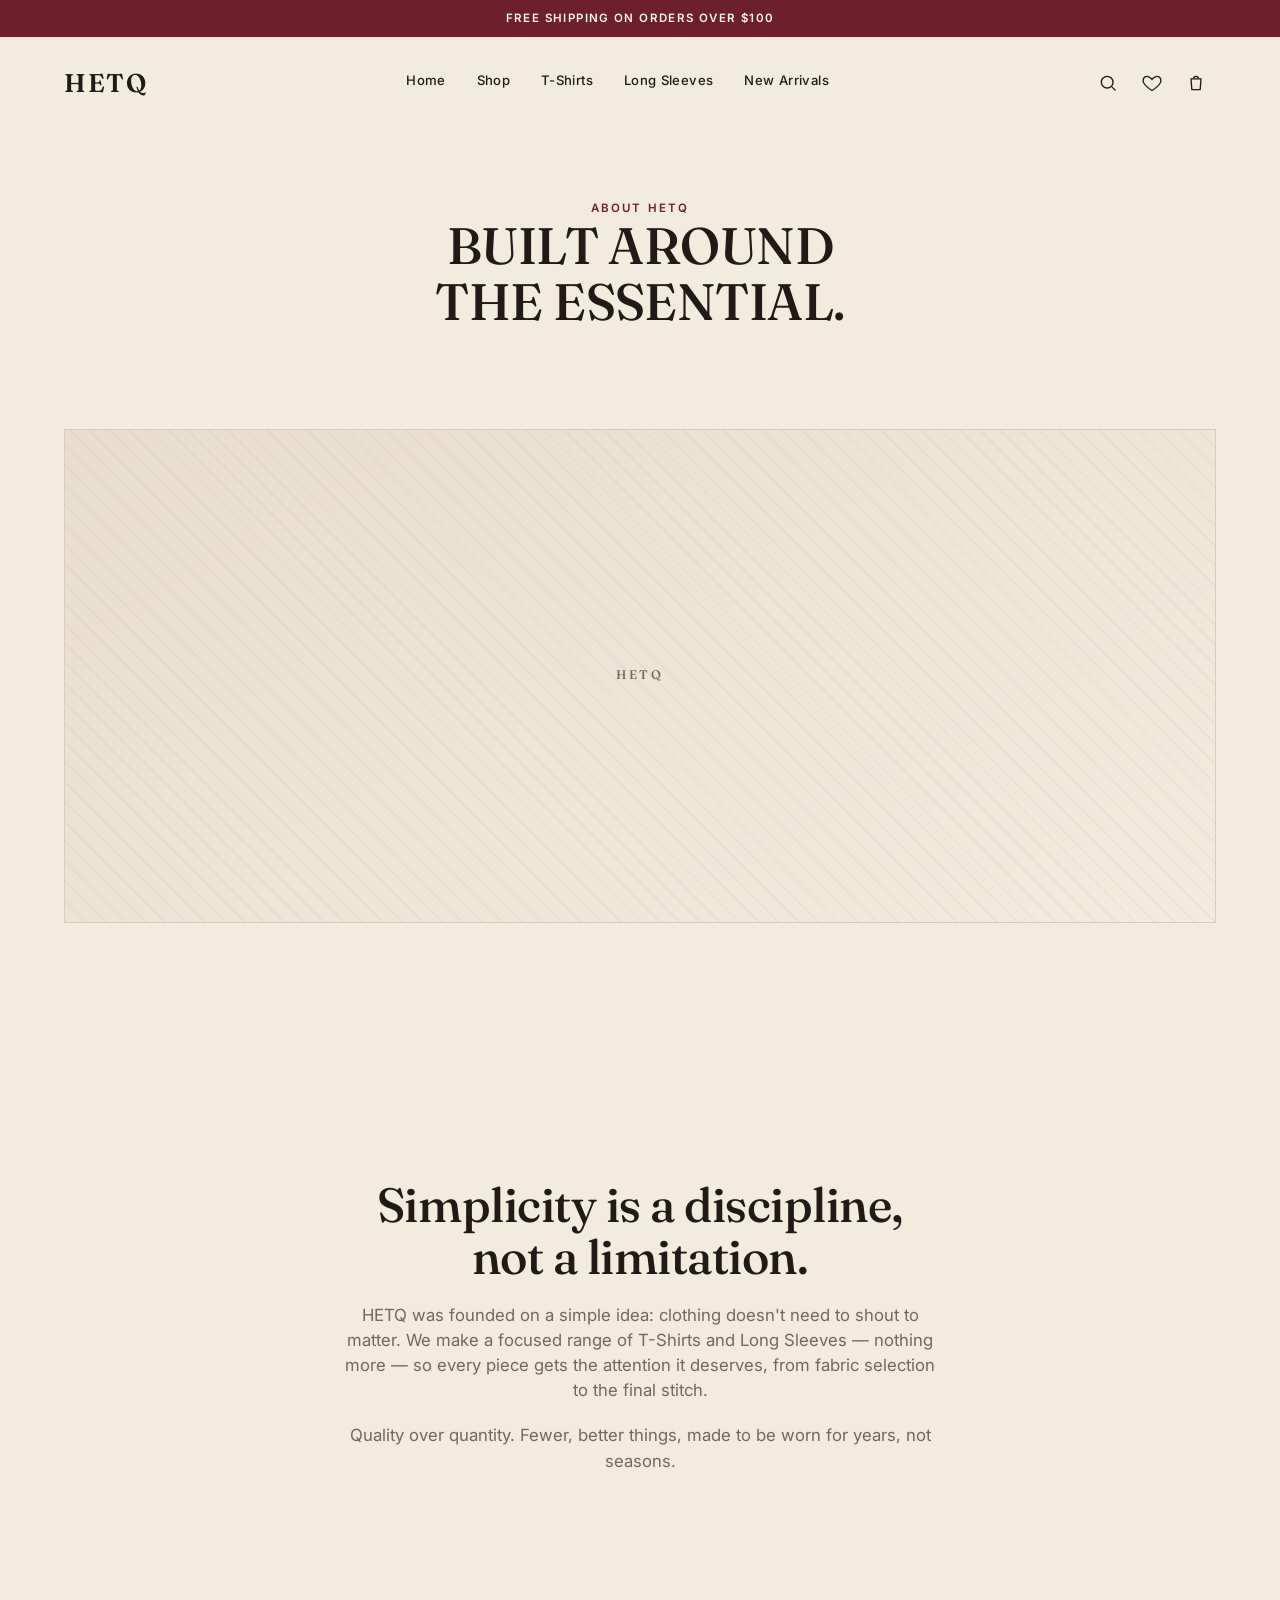
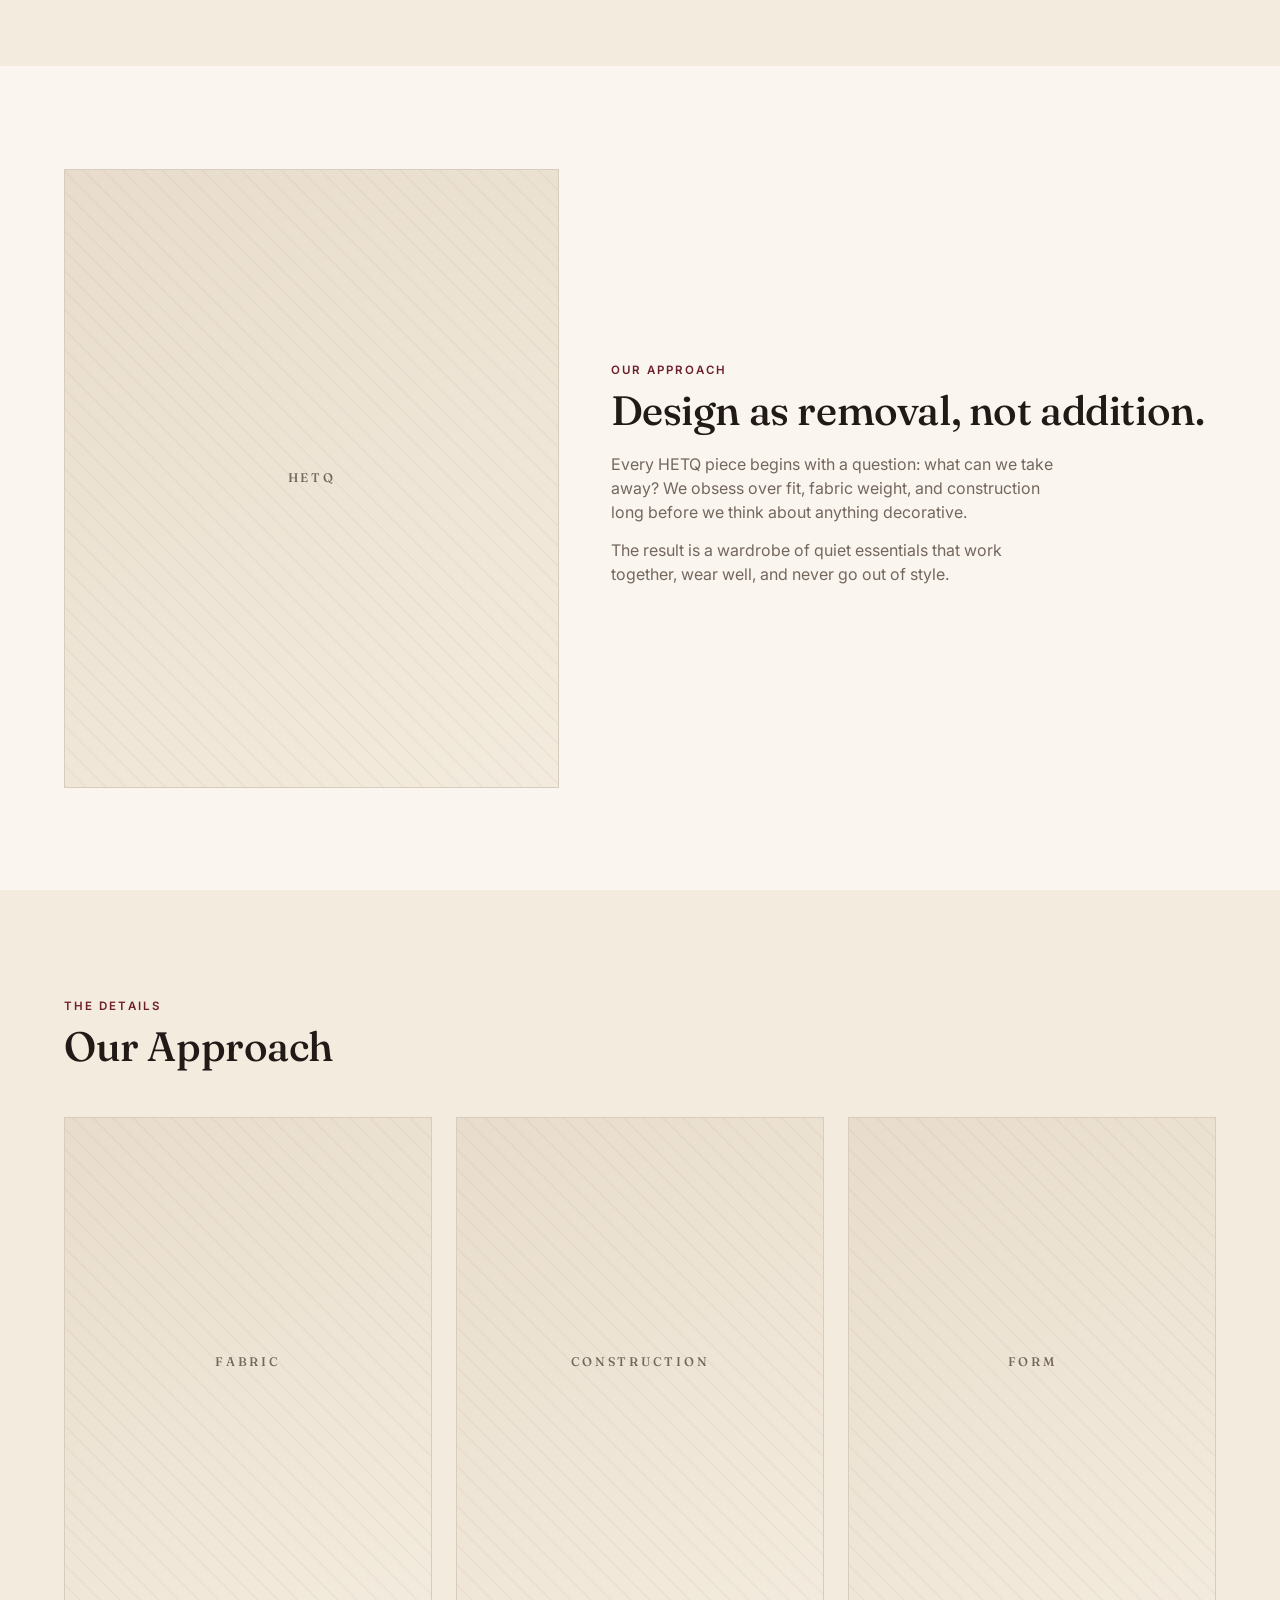
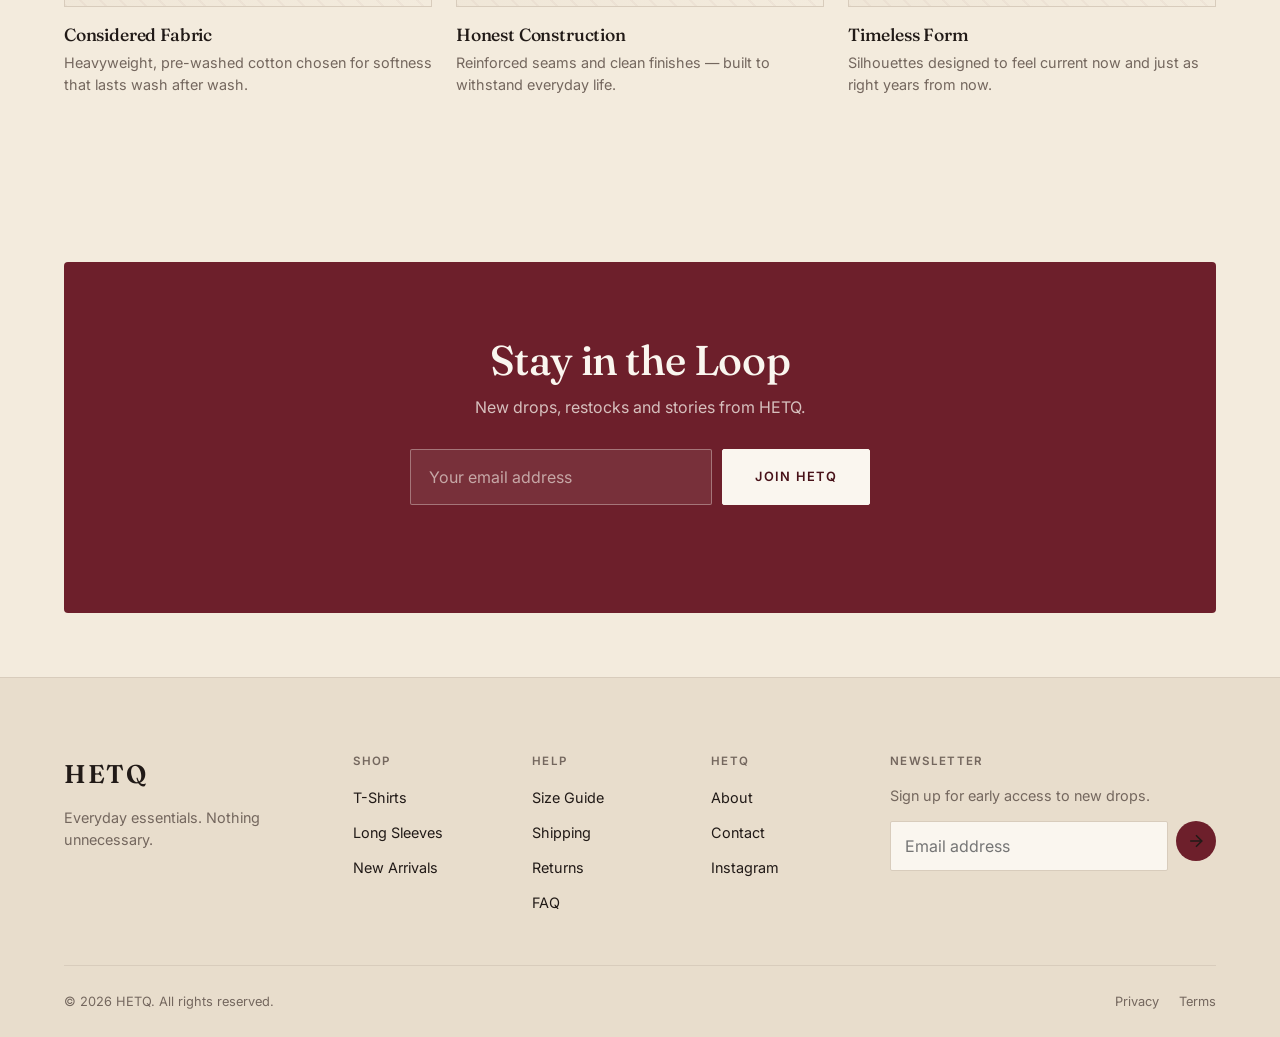
==== about.html @ c026c051 "Initial commit - HETQ website" ====
<!DOCTYPE html>
<html lang="en">
<head>
<meta charset="UTF-8">
<meta name="viewport" content="width=device-width, initial-scale=1.0">
<title>About — HETQ</title>
<meta name="description" content="HETQ is built around the essential. Learn about our approach to everyday clothing.">
<link rel="stylesheet" href="css/style.css">
</head>
<body data-page="about">

<div class="announcement-bar">Free shipping on orders over $100</div>

<header class="site-header">
  <div class="container header-inner">
    <a href="index.html" class="logo">HETQ</a>
    <nav class="main-nav" aria-label="Primary">
      <a href="index.html">Home</a>
      <a href="shop.html">Shop</a>
      <a href="shop.html?category=T-Shirts">T-Shirts</a>
      <a href="shop.html?category=Long%20Sleeves">Long Sleeves</a>
      <a href="shop.html#new">New Arrivals</a>
    </nav>
    <div class="header-actions">
      <button class="icon-btn" data-search-trigger aria-label="Search">
        <svg viewBox="0 0 24 24" fill="none" stroke-width="1.6"><circle cx="11" cy="11" r="7"/><line x1="21" y1="21" x2="16.65" y2="16.65"/></svg>
      </button>
      <a class="icon-btn" href="wishlist.html" aria-label="Wishlist">
        <svg viewBox="0 0 24 24" fill="none" stroke-width="1.6"><path d="M12 21s-7.5-4.6-10-9.3C.5 8 2 4 6 4c2.2 0 3.7 1.2 6 3.6C14.3 5.2 15.8 4 18 4c4 0 5.5 4 4 7.7C19.5 16.4 12 21 12 21z"/></svg>
        <span class="badge-count" data-wishlist-count>0</span>
      </a>
      <a class="icon-btn" href="cart.html" aria-label="Cart">
        <svg viewBox="0 0 24 24" fill="none" stroke-width="1.6"><path d="M6 7h12l-1 13H7L6 7z"/><path d="M9 7a3 3 0 0 1 6 0"/></svg>
        <span class="badge-count" data-cart-count>0</span>
      </a>
      <button class="hamburger" data-hamburger aria-label="Menu"><span></span><span></span><span></span></button>
    </div>
  </div>
</header>

<div class="overlay-backdrop" data-overlay-backdrop></div>
<div class="mobile-nav" data-mobile-nav>
  <div class="mobile-nav-head">
    <span class="logo">HETQ</span>
    <button class="icon-btn" data-mobile-nav-close aria-label="Close menu">
      <svg viewBox="0 0 24 24" fill="none" stroke-width="1.6"><line x1="4" y1="4" x2="20" y2="20"/><line x1="20" y1="4" x2="4" y2="20"/></svg>
    </button>
  </div>
  <nav class="mobile-nav-links" aria-label="Mobile">
    <a href="index.html">Home</a>
    <a href="shop.html">Shop</a>
    <a href="shop.html?category=T-Shirts">T-Shirts</a>
    <a href="shop.html?category=Long%20Sleeves">Long Sleeves</a>
    <a href="shop.html#new">New Arrivals</a>
    <a href="wishlist.html">Wishlist</a>
    <a href="about.html">About</a>
  </nav>
  <div class="mobile-nav-foot">HETQ — Everyday essentials. Nothing unnecessary.</div>
</div>

<div class="search-overlay" data-search-overlay>
  <button class="icon-btn search-close" data-search-close aria-label="Close search">
    <svg viewBox="0 0 24 24" fill="none" stroke-width="1.6"><line x1="4" y1="4" x2="20" y2="20"/><line x1="20" y1="4" x2="4" y2="20"/></svg>
  </button>
  <div class="search-overlay-inner">
    <span class="eyebrow">Search HETQ</span>
    <div class="search-field">
      <svg width="22" height="22" viewBox="0 0 24 24" fill="none" stroke="currentColor" stroke-width="1.6"><circle cx="11" cy="11" r="7"/><line x1="21" y1="21" x2="16.65" y2="16.65"/></svg>
      <input type="text" placeholder="Search products..." data-search-input autocomplete="off">
    </div>
    <div data-search-results><p class="search-hint">Try "tee", "long sleeve", or a color.</p></div>
  </div>
</div>

<main>
  <div class="page-header">
    <span class="eyebrow">About HETQ</span>
    <h1>Built Around<br>the Essential.</h1>
  </div>

  <section class="section section-tight">
    <div class="container about-hero reveal">
      <!-- Replace with your own HETQ about image -->
      <div class="placeholder ratio-wide">
        <img src="images/about/about-hero.jpg" alt="HETQ studio imagery" onerror="this.remove()">
        <span>HETQ</span>
      </div>
    </div>
  </section>

  <section class="section">
    <div class="container about-statement reveal">
      <h2>Simplicity is a discipline, not a limitation.</h2>
      <p>HETQ was founded on a simple idea: clothing doesn't need to shout to matter. We make a focused range of T-Shirts and Long Sleeves — nothing more — so every piece gets the attention it deserves, from fabric selection to the final stitch.</p>
      <p>Quality over quantity. Fewer, better things, made to be worn for years, not seasons.</p>
    </div>
  </section>

  <section class="section section-soft">
    <div class="container editorial reveal">
      <div class="editorial-visual">
        <!-- Replace with your own HETQ editorial image -->
        <div class="placeholder ratio-tall">
          <img src="images/editorial/about-editorial.jpg" alt="HETQ editorial imagery" onerror="this.remove()">
          <span>HETQ</span>
        </div>
      </div>
      <div class="editorial-content">
        <span class="eyebrow">Our Approach</span>
        <h2 class="section-title">Design as removal, not addition.</h2>
        <p>Every HETQ piece begins with a question: what can we take away? We obsess over fit, fabric weight, and construction long before we think about anything decorative.</p>
        <p>The result is a wardrobe of quiet essentials that work together, wear well, and never go out of style.</p>
      </div>
    </div>
  </section>

  <section class="section">
    <div class="container">
      <div class="section-head reveal">
        <div>
          <span class="eyebrow">The Details</span>
          <h2 class="section-title">Our Approach</h2>
        </div>
      </div>
      <div class="approach-grid reveal-stagger">
        <div class="approach-item">
          <!-- Replace with your own HETQ image -->
          <div class="placeholder ratio-portrait"><span>FABRIC</span></div>
          <h3>Considered Fabric</h3>
          <p>Heavyweight, pre-washed cotton chosen for softness that lasts wash after wash.</p>
        </div>
        <div class="approach-item">
          <!-- Replace with your own HETQ image -->
          <div class="placeholder ratio-portrait"><span>CONSTRUCTION</span></div>
          <h3>Honest Construction</h3>
          <p>Reinforced seams and clean finishes — built to withstand everyday life.</p>
        </div>
        <div class="approach-item">
          <!-- Replace with your own HETQ image -->
          <div class="placeholder ratio-portrait"><span>FORM</span></div>
          <h3>Timeless Form</h3>
          <p>Silhouettes designed to feel current now and just as right years from now.</p>
        </div>
      </div>
    </div>
  </section>

  <section class="section section-tight">
    <div class="container">
      <div class="newsletter reveal">
        <h2>Stay in the Loop</h2>
        <p>New drops, restocks and stories from HETQ.</p>
        <form class="newsletter-form" data-newsletter-form novalidate>
          <input type="email" placeholder="Your email address" required aria-label="Email address">
          <button type="submit" class="btn btn-primary">Join HETQ</button>
        </form>
        <p class="form-message" data-form-message></p>
      </div>
    </div>
  </section>
</main>

<footer class="site-footer">
  <div class="container">
    <div class="footer-top">
      <div class="footer-brand">
        <span class="logo">HETQ</span>
        <p>Everyday essentials. Nothing unnecessary.</p>
      </div>
      <div class="footer-col">
        <h4>Shop</h4>
        <ul>
          <li><a href="shop.html?category=T-Shirts">T-Shirts</a></li>
          <li><a href="shop.html?category=Long%20Sleeves">Long Sleeves</a></li>
          <li><a href="shop.html#new">New Arrivals</a></li>
        </ul>
      </div>
      <div class="footer-col">
        <h4>Help</h4>
        <ul>
          <li><a href="product.html">Size Guide</a></li>
          <li><a href="#">Shipping</a></li>
          <li><a href="#">Returns</a></li>
          <li><a href="#">FAQ</a></li>
        </ul>
      </div>
      <div class="footer-col">
        <h4>HETQ</h4>
        <ul>
          <li><a href="about.html">About</a></li>
          <li><a href="#">Contact</a></li>
          <li><a href="#">Instagram</a></li>
        </ul>
      </div>
      <div class="footer-col footer-newsletter">
        <h4>Newsletter</h4>
        <p>Sign up for early access to new drops.</p>
        <form class="footer-newsletter-form" data-newsletter-form novalidate>
          <input type="email" placeholder="Email address" required aria-label="Email address">
          <button type="submit" class="icon-btn" aria-label="Subscribe" style="background:var(--burgundy)">
            <svg viewBox="0 0 24 24" fill="none" stroke="white" stroke-width="1.8"><line x1="5" y1="12" x2="19" y2="12"/><polyline points="12 5 19 12 12 19"/></svg>
          </button>
        </form>
        <p class="form-message" data-form-message></p>
      </div>
    </div>
    <div class="footer-bottom">
      <span>&copy; 2026 HETQ. All rights reserved.</span>
      <div class="footer-bottom-links"><a href="#">Privacy</a><a href="#">Terms</a></div>
    </div>
  </div>
</footer>

<script src="js/main.js"></script>
</body>
</html>
---- css/style.css ----
/* =========================================================
   HETQ — Fashion E-commerce
   Stylesheet: css/style.css
   ========================================================= */

/* ---------- Fonts ---------- */
@import url('https://fonts.googleapis.com/css2?family=Fraunces:ital,opsz,wght@0,9..144,300;0,9..144,400;0,9..144,500;0,9..144,600;1,9..144,400&family=Inter:wght@300;400;500;600;700&display=swap');

/* ---------- Design Tokens ---------- */
:root {
  --bg-primary: #F3EBDD;
  --bg-secondary: #E8DDCC;
  --bg-soft: #FAF6EF;

  --burgundy: #6D1F2B;
  --burgundy-dark: #481219;
  --burgundy-hover: #812936;

  --text-primary: #211A17;
  --text-secondary: #74675E;
  --border: #D8CCBC;
  --white: #FFFFFF;

  --font-display: 'Fraunces', serif;
  --font-body: 'Inter', sans-serif;

  --container: 1360px;
  --gutter: clamp(20px, 5vw, 64px);

  --radius-sm: 2px;
  --radius-md: 4px;

  --ease: cubic-bezier(0.65, 0, 0.35, 1);
  --dur-fast: 0.2s;
  --dur-med: 0.4s;
  --dur-slow: 0.7s;

  --shadow-soft: 0 8px 30px rgba(33, 26, 23, 0.08);
  --shadow-card: 0 4px 18px rgba(33, 26, 23, 0.06);
}

/* ---------- Reset ---------- */
*, *::before, *::after { box-sizing: border-box; }

html { scroll-behavior: smooth; overflow-x: hidden; width: 100%; }

body, h1, h2, h3, h4, p, figure, blockquote, dl, dd, ul, ol {
  margin: 0;
}

ul, ol { list-style: none; padding: 0; }

img, picture, video, canvas, svg { display: block; max-width: 100%; }

input, button, textarea, select { font: inherit; color: inherit; }

button { cursor: pointer; background: none; border: none; }

a { color: inherit; text-decoration: none; }

body {
  font-family: var(--font-body);
  background: var(--bg-primary);
  color: var(--text-primary);
  line-height: 1.5;
  -webkit-font-smoothing: antialiased;
  overflow-x: hidden;
}

body.no-scroll { overflow: hidden; }

:focus-visible {
  outline: 2px solid var(--burgundy);
  outline-offset: 3px;
}

.container {
  width: 100%;
  max-width: var(--container);
  margin-inline: auto;
  padding-inline: var(--gutter);
}

/* ---------- Typography ---------- */
h1, h2, h3, h4 {
  font-family: var(--font-display);
  font-weight: 500;
  letter-spacing: -0.01em;
  line-height: 1.08;
}

.eyebrow {
  display: inline-block;
  font-family: var(--font-body);
  font-size: 0.72rem;
  font-weight: 600;
  letter-spacing: 0.18em;
  text-transform: uppercase;
  color: var(--burgundy);
}

.eyebrow--muted { color: var(--text-secondary); }

.section-title {
  font-size: clamp(1.8rem, 3.2vw, 2.8rem);
  margin-top: 0.5rem;
}

.section-head {
  display: flex;
  align-items: flex-end;
  justify-content: space-between;
  gap: 24px;
  margin-bottom: clamp(28px, 4vw, 48px);
  flex-wrap: wrap;
}

.section-head p {
  color: var(--text-secondary);
  max-width: 42ch;
  margin-top: 10px;
}

.text-link {
  display: inline-flex;
  align-items: center;
  gap: 8px;
  font-size: 0.85rem;
  font-weight: 600;
  letter-spacing: 0.06em;
  text-transform: uppercase;
  color: var(--text-primary);
  border-bottom: 1px solid currentColor;
  padding-bottom: 3px;
  transition: color var(--dur-fast) var(--ease), gap var(--dur-fast) var(--ease);
}

.text-link:hover { color: var(--burgundy); gap: 12px; }

/* ---------- Buttons ---------- */
.btn {
  display: inline-flex;
  align-items: center;
  justify-content: center;
  gap: 10px;
  font-family: var(--font-body);
  font-size: 0.8rem;
  font-weight: 600;
  letter-spacing: 0.1em;
  text-transform: uppercase;
  padding: 16px 32px;
  border-radius: var(--radius-sm);
  border: 1px solid transparent;
  transition: background var(--dur-fast) var(--ease), color var(--dur-fast) var(--ease),
    border-color var(--dur-fast) var(--ease), transform var(--dur-fast) var(--ease);
  white-space: nowrap;
}

.btn:active { transform: translateY(1px); }

.btn-primary {
  background: var(--burgundy);
  color: var(--bg-soft);
  border-color: var(--burgundy);
}

.btn-primary:hover { background: var(--burgundy-hover); border-color: var(--burgundy-hover); }

.btn-primary:disabled {
  background: var(--border);
  border-color: var(--border);
  color: var(--text-secondary);
  cursor: not-allowed;
}

.btn-secondary {
  background: transparent;
  color: var(--text-primary);
  border-color: var(--text-primary);
}

.btn-secondary:hover { background: var(--text-primary); color: var(--bg-soft); }

.btn-outline {
  background: transparent;
  color: var(--burgundy);
  border-color: var(--burgundy);
}

.btn-outline:hover { background: var(--burgundy); color: var(--bg-soft); }

.btn-block { width: 100%; }

.btn-sm { padding: 11px 20px; font-size: 0.72rem; }

.icon-btn {
  display: inline-flex;
  align-items: center;
  justify-content: center;
  width: 40px;
  height: 40px;
  border-radius: 50%;
  position: relative;
  transition: background var(--dur-fast) var(--ease);
}

.icon-btn:hover { background: var(--bg-secondary); }

.icon-btn svg { width: 20px; height: 20px; stroke: var(--text-primary); }

.badge-count {
  position: absolute;
  top: 2px;
  right: 2px;
  min-width: 16px;
  height: 16px;
  padding: 0 3px;
  border-radius: 50%;
  background: var(--burgundy);
  color: var(--bg-soft);
  font-size: 0.62rem;
  font-weight: 700;
  display: flex;
  align-items: center;
  justify-content: center;
  line-height: 1;
  transform: scale(0);
  transition: transform var(--dur-fast) var(--ease);
}

.badge-count.show { transform: scale(1); }

/* ---------- Image Placeholders ---------- */
.placeholder {
  position: relative;
  width: 100%;
  background: linear-gradient(150deg, var(--bg-secondary), var(--bg-primary));
  display: flex;
  align-items: center;
  justify-content: center;
  overflow: hidden;
  border: 1px solid var(--border);
}

.placeholder::before {
  content: '';
  position: absolute;
  inset: 0;
  background:
    repeating-linear-gradient(45deg, rgba(109, 31, 43, 0.035) 0 2px, transparent 2px 14px);
}

.placeholder span {
  position: relative;
  z-index: 1;
  font-family: var(--font-display);
  font-size: 0.78rem;
  font-weight: 500;
  letter-spacing: 0.22em;
  text-transform: uppercase;
  color: var(--text-secondary);
  text-align: center;
  padding: 12px;
}

.placeholder img { position: relative; z-index: 1; width: 100%; height: 100%; object-fit: cover; }

.ratio-portrait { aspect-ratio: 3 / 4; }
.ratio-square { aspect-ratio: 1 / 1; }
.ratio-wide { aspect-ratio: 16 / 9; }
.ratio-tall { aspect-ratio: 4 / 5; }
.ratio-hero { aspect-ratio: 4 / 5; }

/* ---------- Announcement Bar ---------- */
.announcement-bar {
  background: var(--burgundy);
  color: var(--bg-soft);
  text-align: center;
  font-size: 0.72rem;
  font-weight: 600;
  letter-spacing: 0.12em;
  text-transform: uppercase;
  padding: 10px var(--gutter);
}

/* ---------- Header ---------- */
.site-header {
  position: sticky;
  top: 0;
  z-index: 200;
  background: var(--bg-primary);
  border-bottom: 1px solid transparent;
  transition: padding var(--dur-med) var(--ease), box-shadow var(--dur-med) var(--ease),
    border-color var(--dur-med) var(--ease), background var(--dur-med) var(--ease);
}

.site-header.scrolled {
  border-color: var(--border);
  box-shadow: var(--shadow-soft);
}

.header-inner {
  display: flex;
  align-items: center;
  justify-content: space-between;
  gap: 24px;
  padding-block: 26px;
  transition: padding var(--dur-med) var(--ease);
}

.site-header.scrolled .header-inner { padding-block: 14px; }

.logo {
  font-family: var(--font-display);
  font-size: 1.6rem;
  font-weight: 600;
  letter-spacing: 0.06em;
}

.main-nav {
  display: flex;
  align-items: center;
  gap: clamp(18px, 2.4vw, 34px);
}

.main-nav a {
  position: relative;
  font-size: 0.82rem;
  font-weight: 500;
  letter-spacing: 0.03em;
  padding-bottom: 4px;
}

.main-nav a::after {
  content: '';
  position: absolute;
  left: 0;
  bottom: 0;
  width: 0;
  height: 1px;
  background: var(--burgundy);
  transition: width var(--dur-fast) var(--ease);
}

.main-nav a:hover::after,
.main-nav a.active::after { width: 100%; }

.main-nav a.active { color: var(--burgundy); }

.header-actions {
  display: flex;
  align-items: center;
  gap: 4px;
}

.hamburger {
  display: none;
  flex-direction: column;
  justify-content: center;
  gap: 5px;
  width: 40px;
  height: 40px;
  align-items: center;
}

.hamburger span {
  display: block;
  width: 22px;
  height: 1.5px;
  background: var(--text-primary);
  transition: transform var(--dur-fast) var(--ease), opacity var(--dur-fast) var(--ease);
}

.hamburger.active span:nth-child(1) { transform: translateY(6.5px) rotate(45deg); }
.hamburger.active span:nth-child(2) { opacity: 0; }
.hamburger.active span:nth-child(3) { transform: translateY(-6.5px) rotate(-45deg); }

/* ---------- Mobile Nav ---------- */
.mobile-nav {
  position: fixed;
  inset: 0;
  z-index: 300;
  background: var(--bg-soft);
  transform: translateX(100%);
  transition: transform var(--dur-slow) var(--ease);
  display: flex;
  flex-direction: column;
  visibility: hidden;
}

.mobile-nav.open { transform: translateX(0); visibility: visible; }

.mobile-nav-head {
  display: flex;
  align-items: center;
  justify-content: space-between;
  padding: 22px var(--gutter);
  border-bottom: 1px solid var(--border);
}

.mobile-nav-links {
  display: flex;
  flex-direction: column;
  padding: 28px var(--gutter);
  gap: 4px;
  overflow-y: auto;
}

.mobile-nav-links a {
  display: block;
  font-family: var(--font-display);
  font-size: 1.5rem;
  padding: 12px 0;
  border-bottom: 1px solid var(--border);
  opacity: 0;
  transform: translateY(10px);
  transition: opacity var(--dur-med) var(--ease), transform var(--dur-med) var(--ease);
}

.mobile-nav.open .mobile-nav-links a { opacity: 1; transform: translateY(0); }

.mobile-nav.open .mobile-nav-links a:nth-child(1) { transition-delay: 0.08s; }
.mobile-nav.open .mobile-nav-links a:nth-child(2) { transition-delay: 0.12s; }
.mobile-nav.open .mobile-nav-links a:nth-child(3) { transition-delay: 0.16s; }
.mobile-nav.open .mobile-nav-links a:nth-child(4) { transition-delay: 0.2s; }
.mobile-nav.open .mobile-nav-links a:nth-child(5) { transition-delay: 0.24s; }
.mobile-nav.open .mobile-nav-links a:nth-child(6) { transition-delay: 0.28s; }
.mobile-nav.open .mobile-nav-links a:nth-child(7) { transition-delay: 0.32s; }

.mobile-nav-foot {
  margin-top: auto;
  padding: 22px var(--gutter) 32px;
  border-top: 1px solid var(--border);
  color: var(--text-secondary);
  font-size: 0.8rem;
}

.overlay-backdrop {
  position: fixed;
  inset: 0;
  background: rgba(33, 26, 23, 0.4);
  z-index: 250;
  opacity: 0;
  visibility: hidden;
  transition: opacity var(--dur-med) var(--ease), visibility var(--dur-med) var(--ease);
}

.overlay-backdrop.show { opacity: 1; visibility: visible; }

@media (max-width: 900px) {
  .main-nav { display: none; }
  .hamburger { display: flex; }
}

/* ---------- Search Overlay ---------- */
.search-overlay {
  position: fixed;
  inset: 0;
  z-index: 400;
  background: var(--bg-soft);
  transform: translateY(-100%);
  transition: transform var(--dur-slow) var(--ease);
  overflow-y: auto;
}

.search-overlay.open { transform: translateY(0); }

.search-overlay-inner {
  max-width: 760px;
  margin: 0 auto;
  padding: clamp(60px, 10vw, 120px) var(--gutter) 60px;
}

.search-close {
  position: absolute;
  top: 24px;
  right: var(--gutter);
}

.search-field {
  display: flex;
  align-items: center;
  gap: 16px;
  border-bottom: 2px solid var(--text-primary);
  padding-bottom: 16px;
}

.search-field input {
  flex: 1;
  border: none;
  background: none;
  font-family: var(--font-display);
  font-size: clamp(1.4rem, 3vw, 2.2rem);
  color: var(--text-primary);
}

.search-field input::placeholder { color: var(--text-secondary); }

.search-results {
  margin-top: 32px;
  display: grid;
  gap: 4px;
}

.search-result-item {
  display: flex;
  align-items: center;
  gap: 16px;
  padding: 12px 0;
  border-bottom: 1px solid var(--border);
}

.search-result-item .placeholder { width: 60px; height: 76px; flex-shrink: 0; }
.search-result-item .placeholder span { font-size: 0.5rem; }

.search-result-info { flex: 1; }
.search-result-info .name { font-weight: 500; }
.search-result-info .cat { font-size: 0.78rem; color: var(--text-secondary); }
.search-result-price { font-weight: 600; color: var(--burgundy); }

.search-empty { color: var(--text-secondary); margin-top: 32px; text-align: center; }
.search-hint { color: var(--text-secondary); font-size: 0.85rem; margin-top: 20px; }

/* ---------- Hero ---------- */
.hero {
  padding-top: clamp(30px, 6vw, 60px);
  padding-bottom: clamp(40px, 6vw, 80px);
}

.hero-grid {
  display: grid;
  grid-template-columns: 1.1fr 0.9fr;
  gap: clamp(24px, 4vw, 60px);
  align-items: center;
}

.hero-content { max-width: 560px; }

.hero-content .eyebrow { margin-bottom: 18px; }

.hero-title {
  font-size: clamp(2.6rem, 6.4vw, 5rem);
  text-transform: uppercase;
}

.hero-text {
  margin-top: 22px;
  color: var(--text-secondary);
  font-size: clamp(1rem, 1.1vw, 1.1rem);
  max-width: 40ch;
}

.hero-actions {
  display: flex;
  gap: 16px;
  margin-top: 36px;
  flex-wrap: wrap;
}

.hero-visual .placeholder { aspect-ratio: 3/4; }

.reveal {
  opacity: 0;
  transform: translateY(28px);
  transition: opacity 0.8s var(--ease), transform 0.8s var(--ease);
}

.reveal.in-view { opacity: 1; transform: translateY(0); }

.reveal-stagger.in-view > * { opacity: 1; transform: translateY(0); }
.reveal-stagger > * {
  opacity: 0;
  transform: translateY(24px);
  transition: opacity 0.7s var(--ease), transform 0.7s var(--ease);
}
.reveal-stagger > *:nth-child(1) { transition-delay: 0.05s; }
.reveal-stagger > *:nth-child(2) { transition-delay: 0.15s; }
.reveal-stagger > *:nth-child(3) { transition-delay: 0.25s; }
.reveal-stagger > *:nth-child(4) { transition-delay: 0.35s; }

/* ---------- Section spacing ---------- */
.section { padding-block: clamp(56px, 8vw, 110px); }
.section-soft { background: var(--bg-soft); }
.section-tight { padding-block: clamp(40px, 5vw, 70px); }

/* ---------- Category Cards ---------- */
.category-grid {
  display: grid;
  grid-template-columns: 1fr 1fr;
  gap: clamp(16px, 2vw, 28px);
}

.category-card {
  position: relative;
  display: block;
  overflow: hidden;
  border-radius: var(--radius-md);
}

.category-card .placeholder {
  aspect-ratio: 3/4;
  transition: transform 0.9s var(--ease);
  border-radius: var(--radius-md);
}

.category-card:hover .placeholder { transform: scale(1.05); }

.category-card::after {
  content: '';
  position: absolute;
  inset: 0;
  background: linear-gradient(to top, rgba(33,26,23,0.55), rgba(33,26,23,0) 55%);
  opacity: 0;
  transition: opacity var(--dur-med) var(--ease);
}

.category-card:hover::after { opacity: 1; }

.category-card-content {
  position: absolute;
  left: 0;
  right: 0;
  bottom: 0;
  padding: clamp(20px, 3vw, 36px);
  color: var(--white);
  transform: translateY(6px);
  transition: transform var(--dur-med) var(--ease);
}

.category-card:hover .category-card-content { transform: translateY(0); }

.category-card-content h3 {
  font-size: clamp(1.4rem, 2.4vw, 2rem);
  color: var(--white);
}

.category-card-link {
  display: inline-flex;
  align-items: center;
  gap: 8px;
  margin-top: 14px;
  font-size: 0.78rem;
  font-weight: 600;
  letter-spacing: 0.08em;
  text-transform: uppercase;
}

.category-card-link .arrow { transition: transform var(--dur-fast) var(--ease); }
.category-card:hover .category-card-link .arrow { transform: translateX(6px); }

/* ---------- Product Grid & Cards ---------- */
.product-grid {
  display: grid;
  grid-template-columns: repeat(4, 1fr);
  gap: clamp(20px, 2.4vw, 36px) clamp(16px, 2vw, 28px);
}

.product-card {
  position: relative;
}

.product-media {
  position: relative;
  overflow: hidden;
  border-radius: var(--radius-md);
  margin-bottom: 14px;
}

.product-media .placeholder {
  aspect-ratio: 3/4;
  transition: transform 0.7s var(--ease);
}

.product-card:hover .product-media .placeholder { transform: scale(1.045); }

.product-badge {
  position: absolute;
  top: 12px;
  left: 12px;
  background: var(--burgundy);
  color: var(--bg-soft);
  font-size: 0.62rem;
  font-weight: 700;
  letter-spacing: 0.1em;
  text-transform: uppercase;
  padding: 5px 10px;
  border-radius: var(--radius-sm);
  z-index: 2;
}

.product-wishlist-btn {
  position: absolute;
  top: 8px;
  right: 8px;
  z-index: 2;
  width: 36px;
  height: 36px;
  border-radius: 50%;
  background: rgba(250, 246, 239, 0.9);
  display: flex;
  align-items: center;
  justify-content: center;
  transition: transform var(--dur-fast) var(--ease), background var(--dur-fast) var(--ease);
}

.product-wishlist-btn:hover { transform: scale(1.1); }

.product-wishlist-btn svg {
  width: 17px;
  height: 17px;
  stroke: var(--text-primary);
  fill: none;
  transition: fill var(--dur-fast) var(--ease), stroke var(--dur-fast) var(--ease);
}

.product-wishlist-btn.active svg { fill: var(--burgundy); stroke: var(--burgundy); }

.quick-add {
  position: absolute;
  left: 10px;
  right: 10px;
  bottom: 10px;
  z-index: 2;
  opacity: 0;
  transform: translateY(8px);
  transition: opacity var(--dur-fast) var(--ease), transform var(--dur-fast) var(--ease);
}

.product-card:hover .quick-add { opacity: 1; transform: translateY(0); }

.product-info .cat {
  font-size: 0.7rem;
  letter-spacing: 0.08em;
  text-transform: uppercase;
  color: var(--text-secondary);
}

.product-info .name {
  font-weight: 500;
  margin-top: 4px;
  font-size: 0.98rem;
}

.product-info .price {
  margin-top: 4px;
  font-weight: 600;
  color: var(--burgundy);
  font-size: 0.95rem;
}

.color-dots {
  display: flex;
  gap: 6px;
  margin-top: 10px;
}

.color-dot {
  width: 13px;
  height: 13px;
  border-radius: 50%;
  border: 1px solid var(--border);
}

@media (hover: none) {
  .quick-add { opacity: 1; transform: translateY(0); position: static; margin-top: 10px; }
}

/* ---------- Editorial Section ---------- */
.editorial {
  display: grid;
  grid-template-columns: 0.9fr 1.1fr;
  gap: clamp(24px, 4vw, 70px);
  align-items: center;
}

.editorial-visual .placeholder { aspect-ratio: 4/5; }

.editorial-content .section-title { margin-bottom: 20px; }

.editorial-content p {
  color: var(--text-secondary);
  max-width: 46ch;
  margin-bottom: 14px;
}

.editorial-reverse .editorial { grid-template-columns: 1.1fr 0.9fr; }
.editorial-reverse .editorial-visual { order: 2; }
.editorial-reverse .editorial-content { order: 1; }

/* ---------- Values ---------- */
.values-grid {
  display: grid;
  grid-template-columns: repeat(4, 1fr);
  gap: clamp(24px, 3vw, 40px);
}

.value-item { border-top: 1px solid var(--border); padding-top: 22px; }

.value-item .num {
  font-family: var(--font-display);
  color: var(--burgundy);
  font-size: 0.85rem;
  margin-bottom: 14px;
  display: block;
}

.value-item h3 { font-size: 1.15rem; margin-bottom: 8px; }
.value-item p { color: var(--text-secondary); font-size: 0.92rem; }

/* ---------- Newsletter ---------- */
.newsletter {
  background: var(--burgundy);
  color: var(--bg-soft);
  border-radius: var(--radius-md);
  padding: clamp(40px, 6vw, 76px);
  text-align: center;
}

.newsletter h2 { color: var(--bg-soft); font-size: clamp(1.8rem, 3.4vw, 2.6rem); }
.newsletter p { margin-top: 12px; color: rgba(250,246,239,0.75); }

.newsletter-form {
  display: flex;
  max-width: 460px;
  margin: 30px auto 0;
  gap: 10px;
  flex-wrap: wrap;
  justify-content: center;
}

.newsletter-form input {
  flex: 1;
  min-width: 220px;
  background: rgba(250, 246, 239, 0.08);
  border: 1px solid rgba(250, 246, 239, 0.35);
  color: var(--bg-soft);
  padding: 15px 18px;
  border-radius: var(--radius-sm);
}

.newsletter-form input::placeholder { color: rgba(250, 246, 239, 0.6); }

.newsletter-form .btn-primary {
  background: var(--bg-soft);
  color: var(--burgundy-dark);
  border-color: var(--bg-soft);
}

.newsletter-form .btn-primary:hover { background: var(--white); }

.form-message {
  margin-top: 16px;
  font-size: 0.85rem;
  min-height: 20px;
}

.form-message.success { color: #C9E4B8; }
.form-message.error { color: #E8B4B4; }

/* ---------- Footer ---------- */
.site-footer {
  background: var(--bg-secondary);
  border-top: 1px solid var(--border);
  padding-block: clamp(50px, 6vw, 80px) 26px;
}

.footer-top {
  display: grid;
  grid-template-columns: 1.4fr 0.8fr 0.8fr 0.8fr 1.2fr;
  gap: 32px;
  padding-bottom: 44px;
}

.footer-brand .logo { display: block; margin-bottom: 14px; }
.footer-brand p { color: var(--text-secondary); max-width: 30ch; font-size: 0.9rem; }

.footer-col h4 {
  font-size: 0.72rem;
  letter-spacing: 0.12em;
  text-transform: uppercase;
  font-family: var(--font-body);
  font-weight: 600;
  margin-bottom: 18px;
  color: var(--text-secondary);
}

.footer-col ul { display: flex; flex-direction: column; gap: 11px; }
.footer-col a { font-size: 0.9rem; transition: color var(--dur-fast) var(--ease); }
.footer-col a:hover { color: var(--burgundy); }

.footer-newsletter p { color: var(--text-secondary); font-size: 0.9rem; margin-bottom: 14px; }
.footer-newsletter-form { display: flex; gap: 8px; }
.footer-newsletter-form input {
  flex: 1;
  min-width: 0;
  background: var(--bg-soft);
  border: 1px solid var(--border);
  padding: 12px 14px;
  border-radius: var(--radius-sm);
}

.footer-bottom {
  display: flex;
  justify-content: space-between;
  align-items: center;
  padding-top: 26px;
  border-top: 1px solid var(--border);
  flex-wrap: wrap;
  gap: 12px;
  font-size: 0.8rem;
  color: var(--text-secondary);
}

.footer-bottom-links { display: flex; gap: 20px; }
.footer-bottom-links a:hover { color: var(--burgundy); }

/* ---------- Breadcrumb / Page header ---------- */
.page-header {
  padding-block: clamp(40px, 6vw, 64px) clamp(24px, 4vw, 36px);
  text-align: center;
}

.page-header h1 { font-size: clamp(2rem, 4vw, 3.2rem); text-transform: uppercase; }
.page-header p { color: var(--text-secondary); margin-top: 10px; }

.breadcrumb {
  font-size: 0.78rem;
  color: var(--text-secondary);
  letter-spacing: 0.02em;
}

.breadcrumb a:hover { color: var(--burgundy); }
.breadcrumb span { margin: 0 6px; }

/* ---------- Shop Layout ---------- */
.shop-toolbar {
  display: flex;
  align-items: center;
  justify-content: space-between;
  gap: 20px;
  padding-bottom: 26px;
  border-bottom: 1px solid var(--border);
  margin-bottom: 34px;
  flex-wrap: wrap;
}

.shop-count { font-size: 0.85rem; color: var(--text-secondary); }

.shop-toolbar-right { display: flex; align-items: center; gap: 14px; }

.sort-select {
  background: var(--bg-soft);
  border: 1px solid var(--border);
  padding: 10px 14px;
  border-radius: var(--radius-sm);
  font-size: 0.82rem;
}

.filter-toggle {
  display: none;
  align-items: center;
  gap: 8px;
  border: 1px solid var(--text-primary);
  padding: 10px 16px;
  border-radius: var(--radius-sm);
  font-size: 0.78rem;
  font-weight: 600;
  letter-spacing: 0.05em;
  text-transform: uppercase;
}

.shop-layout {
  display: grid;
  grid-template-columns: 240px 1fr;
  gap: clamp(24px, 3vw, 48px);
  align-items: flex-start;
}

.filters-panel {
  position: sticky;
  top: 110px;
}

.filter-group { border-bottom: 1px solid var(--border); padding-block: 20px; }
.filter-group:first-child { padding-top: 0; }

.filter-group-title {
  font-size: 0.78rem;
  font-weight: 600;
  letter-spacing: 0.08em;
  text-transform: uppercase;
  margin-bottom: 16px;
}

.filter-option {
  display: flex;
  align-items: center;
  gap: 10px;
  font-size: 0.88rem;
  padding: 6px 0;
  color: var(--text-secondary);
  cursor: pointer;
}

.filter-option input {
  width: 15px;
  height: 15px;
  accent-color: var(--burgundy);
}

.filter-option:hover { color: var(--text-primary); }

.size-pills { display: flex; flex-wrap: wrap; gap: 8px; }

.size-pill {
  border: 1px solid var(--border);
  padding: 7px 12px;
  border-radius: var(--radius-sm);
  font-size: 0.78rem;
  transition: border-color var(--dur-fast) var(--ease), background var(--dur-fast) var(--ease), color var(--dur-fast) var(--ease);
}

.size-pill:hover { border-color: var(--text-primary); }
.size-pill.active { background: var(--burgundy); border-color: var(--burgundy); color: var(--bg-soft); }

.color-pills { display: flex; flex-wrap: wrap; gap: 10px; }

.color-pill-swatch {
  width: 26px;
  height: 26px;
  border-radius: 50%;
  border: 2px solid transparent;
  outline: 1px solid var(--border);
  outline-offset: 2px;
  transition: outline-color var(--dur-fast) var(--ease);
}

.color-pill-swatch.active { outline-color: var(--burgundy); }

.range-value { font-size: 0.82rem; color: var(--text-secondary); margin-top: 8px; }

.clear-filters {
  font-size: 0.78rem;
  color: var(--burgundy);
  font-weight: 600;
  margin-top: 18px;
  text-decoration: underline;
}

.no-results {
  grid-column: 1/-1;
  text-align: center;
  padding: 60px 0;
  color: var(--text-secondary);
}

/* ---------- Mobile Filter Drawer ---------- */
.filter-drawer-backdrop {
  position: fixed;
  inset: 0;
  background: rgba(33,26,23,0.4);
  z-index: 350;
  opacity: 0;
  visibility: hidden;
  transition: opacity var(--dur-med) var(--ease), visibility var(--dur-med) var(--ease);
}

.filter-drawer-backdrop.show { opacity: 1; visibility: visible; }

.filter-drawer {
  position: fixed;
  top: 0;
  left: 0;
  bottom: 0;
  width: min(340px, 88vw);
  background: var(--bg-soft);
  z-index: 360;
  transform: translateX(-100%);
  transition: transform var(--dur-slow) var(--ease);
  display: flex;
  flex-direction: column;
}

.filter-drawer.open { transform: translateX(0); }

.filter-drawer-head {
  display: flex;
  justify-content: space-between;
  align-items: center;
  padding: 20px var(--gutter);
  border-bottom: 1px solid var(--border);
}

.filter-drawer-body { padding: 10px var(--gutter) 20px; overflow-y: auto; flex: 1; }
.filter-drawer-foot { padding: 16px var(--gutter) 26px; border-top: 1px solid var(--border); }

/* ---------- Product Detail Page ---------- */
.product-detail {
  display: grid;
  grid-template-columns: 1.1fr 0.9fr;
  gap: clamp(28px, 4vw, 70px);
}

.gallery-main .placeholder { aspect-ratio: 3/4; }

.gallery-thumbs {
  display: grid;
  grid-template-columns: repeat(4, 1fr);
  gap: 10px;
  margin-top: 12px;
}

.gallery-thumbs .placeholder {
  aspect-ratio: 3/4;
  cursor: pointer;
  border: 2px solid transparent;
  transition: border-color var(--dur-fast) var(--ease);
}

.gallery-thumbs .placeholder.active { border-color: var(--burgundy); }
.gallery-thumbs .placeholder span { font-size: 0.5rem; }

.product-info-panel { max-width: 480px; }

.product-info-panel .cat {
  font-size: 0.78rem;
  letter-spacing: 0.1em;
  text-transform: uppercase;
  color: var(--text-secondary);
}

.product-info-panel h1 {
  font-size: clamp(1.8rem, 3vw, 2.4rem);
  margin-top: 8px;
}

.product-info-panel .price {
  font-size: 1.3rem;
  font-weight: 600;
  color: var(--burgundy);
  margin-top: 12px;
}

.product-info-panel .desc {
  margin-top: 20px;
  color: var(--text-secondary);
  line-height: 1.7;
}

.option-block { margin-top: 30px; }

.option-label {
  display: flex;
  justify-content: space-between;
  align-items: center;
  margin-bottom: 12px;
}

.option-label .name { font-size: 0.82rem; font-weight: 600; letter-spacing: 0.05em; text-transform: uppercase; }
.option-label .selected { font-size: 0.82rem; color: var(--text-secondary); }

.size-guide-link {
  font-size: 0.78rem;
  text-decoration: underline;
  color: var(--text-secondary);
}

.size-guide-link:hover { color: var(--burgundy); }

.color-swatches { display: flex; gap: 12px; }

.color-swatch {
  width: 38px;
  height: 38px;
  border-radius: 50%;
  outline: 1px solid var(--border);
  outline-offset: 3px;
  border: 2px solid var(--bg-primary);
  transition: outline-color var(--dur-fast) var(--ease);
}

.color-swatch.active { outline-color: var(--burgundy); outline-width: 2px; }

.size-grid { display: flex; flex-wrap: wrap; gap: 10px; }

.size-box {
  min-width: 52px;
  height: 46px;
  padding-inline: 10px;
  border: 1px solid var(--border);
  border-radius: var(--radius-sm);
  font-size: 0.85rem;
  font-weight: 500;
  transition: all var(--dur-fast) var(--ease);
}

.size-box:hover { border-color: var(--text-primary); }
.size-box.active { background: var(--burgundy); color: var(--bg-soft); border-color: var(--burgundy); }
.size-box.disabled { color: var(--border); text-decoration: line-through; pointer-events: none; }

.qty-selector {
  display: inline-flex;
  align-items: center;
  border: 1px solid var(--border);
  border-radius: var(--radius-sm);
}

.qty-selector button {
  width: 44px;
  height: 46px;
  font-size: 1.1rem;
  transition: background var(--dur-fast) var(--ease);
}

.qty-selector button:hover { background: var(--bg-secondary); }
.qty-selector .qty-value { width: 40px; text-align: center; font-weight: 600; }

.product-actions {
  display: flex;
  flex-direction: column;
  gap: 12px;
  margin-top: 34px;
}

.product-actions-row { display: flex; gap: 12px; }
.product-actions-row .btn { flex: 1; }

.validation-msg {
  margin-top: 10px;
  font-size: 0.82rem;
  color: var(--burgundy);
  min-height: 18px;
}

.meta-row {
  display: flex;
  gap: 20px;
  margin-top: 26px;
  font-size: 0.78rem;
  color: var(--text-secondary);
}

/* Accordion */
.accordion { margin-top: 40px; border-top: 1px solid var(--border); }

.accordion-item { border-bottom: 1px solid var(--border); }

.accordion-header {
  width: 100%;
  display: flex;
  justify-content: space-between;
  align-items: center;
  padding: 18px 0;
  font-size: 0.88rem;
  font-weight: 600;
  letter-spacing: 0.03em;
  text-transform: uppercase;
}

.accordion-icon { position: relative; width: 14px; height: 14px; flex-shrink: 0; }
.accordion-icon::before, .accordion-icon::after {
  content: '';
  position: absolute;
  background: var(--text-primary);
  transition: transform var(--dur-fast) var(--ease);
}
.accordion-icon::before { top: 50%; left: 0; width: 100%; height: 1px; transform: translateY(-50%); }
.accordion-icon::after { left: 50%; top: 0; width: 1px; height: 100%; transform: translateX(-50%); }
.accordion-item.open .accordion-icon::after { transform: translateX(-50%) rotate(90deg); opacity: 0; }

.accordion-panel {
  max-height: 0;
  overflow: hidden;
  transition: max-height var(--dur-med) var(--ease);
}

.accordion-panel-inner {
  padding-bottom: 20px;
  color: var(--text-secondary);
  font-size: 0.9rem;
  line-height: 1.7;
}

.accordion-panel-inner table { width: 100%; border-collapse: collapse; margin-top: 10px; }
.accordion-panel-inner th, .accordion-panel-inner td {
  text-align: left;
  padding: 8px 10px;
  border-bottom: 1px solid var(--border);
  font-size: 0.85rem;
}

/* ---------- Modal (Size Guide) ---------- */
.modal-backdrop {
  position: fixed;
  inset: 0;
  background: rgba(33,26,23,0.45);
  z-index: 500;
  display: flex;
  align-items: center;
  justify-content: center;
  padding: 20px;
  opacity: 0;
  visibility: hidden;
  transition: opacity var(--dur-med) var(--ease), visibility var(--dur-med) var(--ease);
}

.modal-backdrop.show { opacity: 1; visibility: visible; }

.modal {
  background: var(--bg-soft);
  max-width: 560px;
  width: 100%;
  max-height: 86vh;
  overflow-y: auto;
  border-radius: var(--radius-md);
  padding: clamp(24px, 4vw, 40px);
  transform: translateY(24px) scale(0.98);
  opacity: 0;
  transition: transform var(--dur-med) var(--ease), opacity var(--dur-med) var(--ease);
}

.modal-backdrop.show .modal { transform: translateY(0) scale(1); opacity: 1; }

.modal-head {
  display: flex;
  justify-content: space-between;
  align-items: center;
  margin-bottom: 20px;
}

.modal-head h3 { font-size: 1.3rem; }

.size-guide-table { width: 100%; border-collapse: collapse; }
.size-guide-table th, .size-guide-table td {
  padding: 12px 10px;
  border-bottom: 1px solid var(--border);
  text-align: left;
  font-size: 0.88rem;
}
.size-guide-table th { font-size: 0.72rem; letter-spacing: 0.08em; text-transform: uppercase; color: var(--text-secondary); }
.size-guide-note { margin-top: 16px; font-size: 0.82rem; color: var(--text-secondary); }

/* ---------- Cart Page ---------- */
.cart-layout {
  display: grid;
  grid-template-columns: 1.5fr 0.9fr;
  gap: clamp(24px, 4vw, 60px);
  align-items: flex-start;
}

.cart-item {
  display: grid;
  grid-template-columns: 100px 1fr auto;
  gap: 18px;
  padding-block: 24px;
  border-bottom: 1px solid var(--border);
  align-items: flex-start;
}

.cart-item .placeholder { aspect-ratio: 3/4; }

.cart-item-name { font-weight: 500; }
.cart-item-meta { font-size: 0.82rem; color: var(--text-secondary); margin-top: 4px; }
.cart-item-price { font-weight: 600; color: var(--burgundy); margin-top: 10px; }

.cart-item-controls {
  display: flex;
  flex-direction: column;
  align-items: flex-end;
  gap: 14px;
  justify-content: space-between;
  height: 100%;
}

.remove-btn {
  font-size: 0.78rem;
  color: var(--text-secondary);
  text-decoration: underline;
}

.remove-btn:hover { color: var(--burgundy); }

.order-summary {
  background: var(--bg-soft);
  border: 1px solid var(--border);
  border-radius: var(--radius-md);
  padding: clamp(24px, 3vw, 34px);
  position: sticky;
  top: 110px;
}

.order-summary h3 { font-size: 1.15rem; margin-bottom: 22px; }

.summary-row {
  display: flex;
  justify-content: space-between;
  padding-block: 10px;
  font-size: 0.9rem;
  color: var(--text-secondary);
}

.summary-row.total {
  border-top: 1px solid var(--border);
  margin-top: 8px;
  padding-top: 16px;
  font-size: 1.05rem;
  font-weight: 600;
  color: var(--text-primary);
}

.empty-state {
  text-align: center;
  padding: clamp(60px, 10vw, 120px) 20px;
}

.empty-state h2 { font-size: clamp(1.6rem, 3vw, 2.2rem); margin-bottom: 12px; }
.empty-state p { color: var(--text-secondary); margin-bottom: 28px; }

/* ---------- Wishlist Grid ---------- */
.wishlist-grid {
  display: grid;
  grid-template-columns: repeat(4, 1fr);
  gap: clamp(20px, 2.4vw, 36px) clamp(16px, 2vw, 28px);
}

.wishlist-card-actions { display: flex; gap: 8px; margin-top: 12px; }
.wishlist-card-actions .btn { flex: 1; }

/* ---------- Checkout ---------- */
.checkout-layout {
  display: grid;
  grid-template-columns: 1.4fr 1fr;
  gap: clamp(24px, 4vw, 64px);
  align-items: flex-start;
}

.checkout-section { margin-bottom: 40px; }
.checkout-section h2 {
  font-size: 0.78rem;
  font-weight: 600;
  letter-spacing: 0.1em;
  text-transform: uppercase;
  color: var(--text-secondary);
  margin-bottom: 18px;
  display: flex;
  align-items: center;
  gap: 10px;
}

.checkout-section h2 .step-num {
  width: 22px; height: 22px;
  border-radius: 50%;
  background: var(--burgundy);
  color: var(--bg-soft);
  display: inline-flex;
  align-items: center;
  justify-content: center;
  font-size: 0.7rem;
}

.form-grid { display: grid; grid-template-columns: 1fr 1fr; gap: 16px; }
.form-grid .full { grid-column: 1/-1; }

.field { display: flex; flex-direction: column; gap: 6px; margin-bottom: 4px; }
.field label { font-size: 0.78rem; color: var(--text-secondary); }
.field input, .field select {
  background: var(--bg-soft);
  border: 1px solid var(--border);
  padding: 13px 14px;
  border-radius: var(--radius-sm);
  font-size: 0.92rem;
}
.field input:focus, .field select:focus { border-color: var(--burgundy); }
.field.error input { border-color: var(--burgundy); }
.field-error { font-size: 0.75rem; color: var(--burgundy); min-height: 16px; }

.delivery-option {
  display: flex;
  align-items: center;
  justify-content: space-between;
  border: 1px solid var(--border);
  border-radius: var(--radius-sm);
  padding: 16px 18px;
  margin-bottom: 10px;
  cursor: pointer;
  transition: border-color var(--dur-fast) var(--ease);
}

.delivery-option:hover { border-color: var(--text-primary); }
.delivery-option.selected { border-color: var(--burgundy); background: rgba(109,31,43,0.04); }
.delivery-option-left { display: flex; align-items: center; gap: 12px; }
.delivery-option input { accent-color: var(--burgundy); width: 16px; height: 16px; }
.delivery-option .title { font-weight: 500; font-size: 0.92rem; }
.delivery-option .sub { font-size: 0.78rem; color: var(--text-secondary); }
.delivery-option .price { font-weight: 600; }

.payment-placeholder {
  border: 1px dashed var(--border);
  border-radius: var(--radius-md);
  padding: 30px;
  text-align: center;
  background: var(--bg-soft);
}

.payment-placeholder .eyebrow { display: block; margin-bottom: 10px; }
.payment-placeholder p { color: var(--text-secondary); font-size: 0.9rem; }

.checkout-summary-items { max-height: 320px; overflow-y: auto; margin-bottom: 20px; }

.checkout-item {
  display: flex;
  gap: 14px;
  padding-block: 14px;
  border-bottom: 1px solid var(--border);
}

.checkout-item .placeholder { width: 64px; aspect-ratio: 3/4; flex-shrink: 0; }
.checkout-item .placeholder span { font-size: 0.45rem; }
.checkout-item-info { flex: 1; }
.checkout-item-info .name { font-size: 0.9rem; font-weight: 500; }
.checkout-item-info .meta { font-size: 0.78rem; color: var(--text-secondary); margin-top: 2px; }
.checkout-item-info .price { font-size: 0.85rem; font-weight: 600; color: var(--burgundy); margin-top: 6px; }

/* ---------- Order Success ---------- */
.success-screen {
  min-height: 60vh;
  display: flex;
  align-items: center;
  justify-content: center;
  text-align: center;
  padding: 40px 20px;
}

.success-screen .check-icon {
  width: 64px;
  height: 64px;
  border-radius: 50%;
  background: var(--burgundy);
  display: flex;
  align-items: center;
  justify-content: center;
  margin: 0 auto 26px;
}

.success-screen .check-icon svg { width: 28px; height: 28px; stroke: var(--bg-soft); }

.success-screen h1 { font-size: clamp(2.2rem, 5vw, 3.4rem); text-transform: uppercase; }
.success-screen p { color: var(--text-secondary); margin-top: 14px; }
.order-number {
  display: inline-block;
  margin-top: 22px;
  font-weight: 600;
  letter-spacing: 0.05em;
  background: var(--bg-secondary);
  padding: 10px 22px;
  border-radius: var(--radius-sm);
}
.success-screen .btn { margin-top: 36px; }

/* ---------- About Page ---------- */
.about-hero .placeholder { aspect-ratio: 21/9; }
.about-statement {
  max-width: 720px;
  margin: 0 auto;
  text-align: center;
  padding-block: clamp(50px, 8vw, 90px);
}
.about-statement h2 { font-size: clamp(1.8rem, 4vw, 3rem); }
.about-statement p { color: var(--text-secondary); margin-top: 20px; font-size: 1.05rem; }

.approach-grid {
  display: grid;
  grid-template-columns: repeat(3, 1fr);
  gap: 24px;
}

.approach-grid .placeholder { aspect-ratio: 3/4; margin-bottom: 18px; }
.approach-item h3 { font-size: 1.1rem; margin-bottom: 8px; }
.approach-item p { color: var(--text-secondary); font-size: 0.9rem; }

/* =========================================================
   RESPONSIVE
   ========================================================= */
@media (max-width: 1200px) {
  .product-grid, .wishlist-grid { grid-template-columns: repeat(3, 1fr); }
  .footer-top { grid-template-columns: 1.4fr 0.8fr 0.8fr 1.4fr; }
  .footer-top .footer-col:nth-child(3) { display: none; }
}

@media (max-width: 1024px) {
  .shop-layout { grid-template-columns: 200px 1fr; }
  .approach-grid { grid-template-columns: repeat(3, 1fr); gap: 16px; }
  .cart-layout, .checkout-layout { grid-template-columns: 1fr; }
  .order-summary { position: static; }
}

@media (max-width: 900px) {
  .hero-grid { grid-template-columns: 1fr; }
  .hero-visual { order: -1; }
  .hero-content { max-width: 100%; }
  .category-grid { grid-template-columns: 1fr; }
  .editorial, .editorial-reverse .editorial { grid-template-columns: 1fr; }
  .editorial-visual, .editorial-reverse .editorial-visual { order: -1 !important; }
  .editorial-reverse .editorial-content { order: 2 !important; }
  .values-grid { grid-template-columns: repeat(2, 1fr); }
  .product-grid, .wishlist-grid { grid-template-columns: repeat(2, 1fr); }
  .product-detail { grid-template-columns: 1fr; }
  .shop-layout { grid-template-columns: 1fr; }
  .filters-panel { display: none; }
  .filter-toggle { display: inline-flex; }
  .footer-top { grid-template-columns: 1fr 1fr; gap: 30px 20px; }
  .footer-brand { grid-column: 1/-1; }
  .approach-grid { grid-template-columns: 1fr; }
}

@media (max-width: 640px) {
  .header-inner { padding-block: 18px; }
  .site-header.scrolled .header-inner { padding-block: 12px; }
  .logo { font-size: 1.3rem; }
  .hero-actions { flex-direction: column; align-items: stretch; }
  .hero-actions .btn { width: 100%; }
  .section-head { flex-direction: column; align-items: flex-start; }
  .values-grid { grid-template-columns: 1fr 1fr; gap: 20px; }
  .cart-item { grid-template-columns: 76px 1fr; }
  .cart-item-controls { grid-column: 1/-1; flex-direction: row; justify-content: space-between; align-items: center; margin-top: 10px; }
  .form-grid { grid-template-columns: 1fr; }
  .footer-bottom { flex-direction: column; align-items: flex-start; }
  .gallery-thumbs { grid-template-columns: repeat(4, 1fr); }
}

@media (max-width: 480px) {
  .product-grid, .wishlist-grid { grid-template-columns: repeat(2, 1fr); gap: 14px 12px; }
  .values-grid { grid-template-columns: 1fr; }
  .product-actions-row { flex-direction: column; }
  :root { --gutter: 18px; }
}
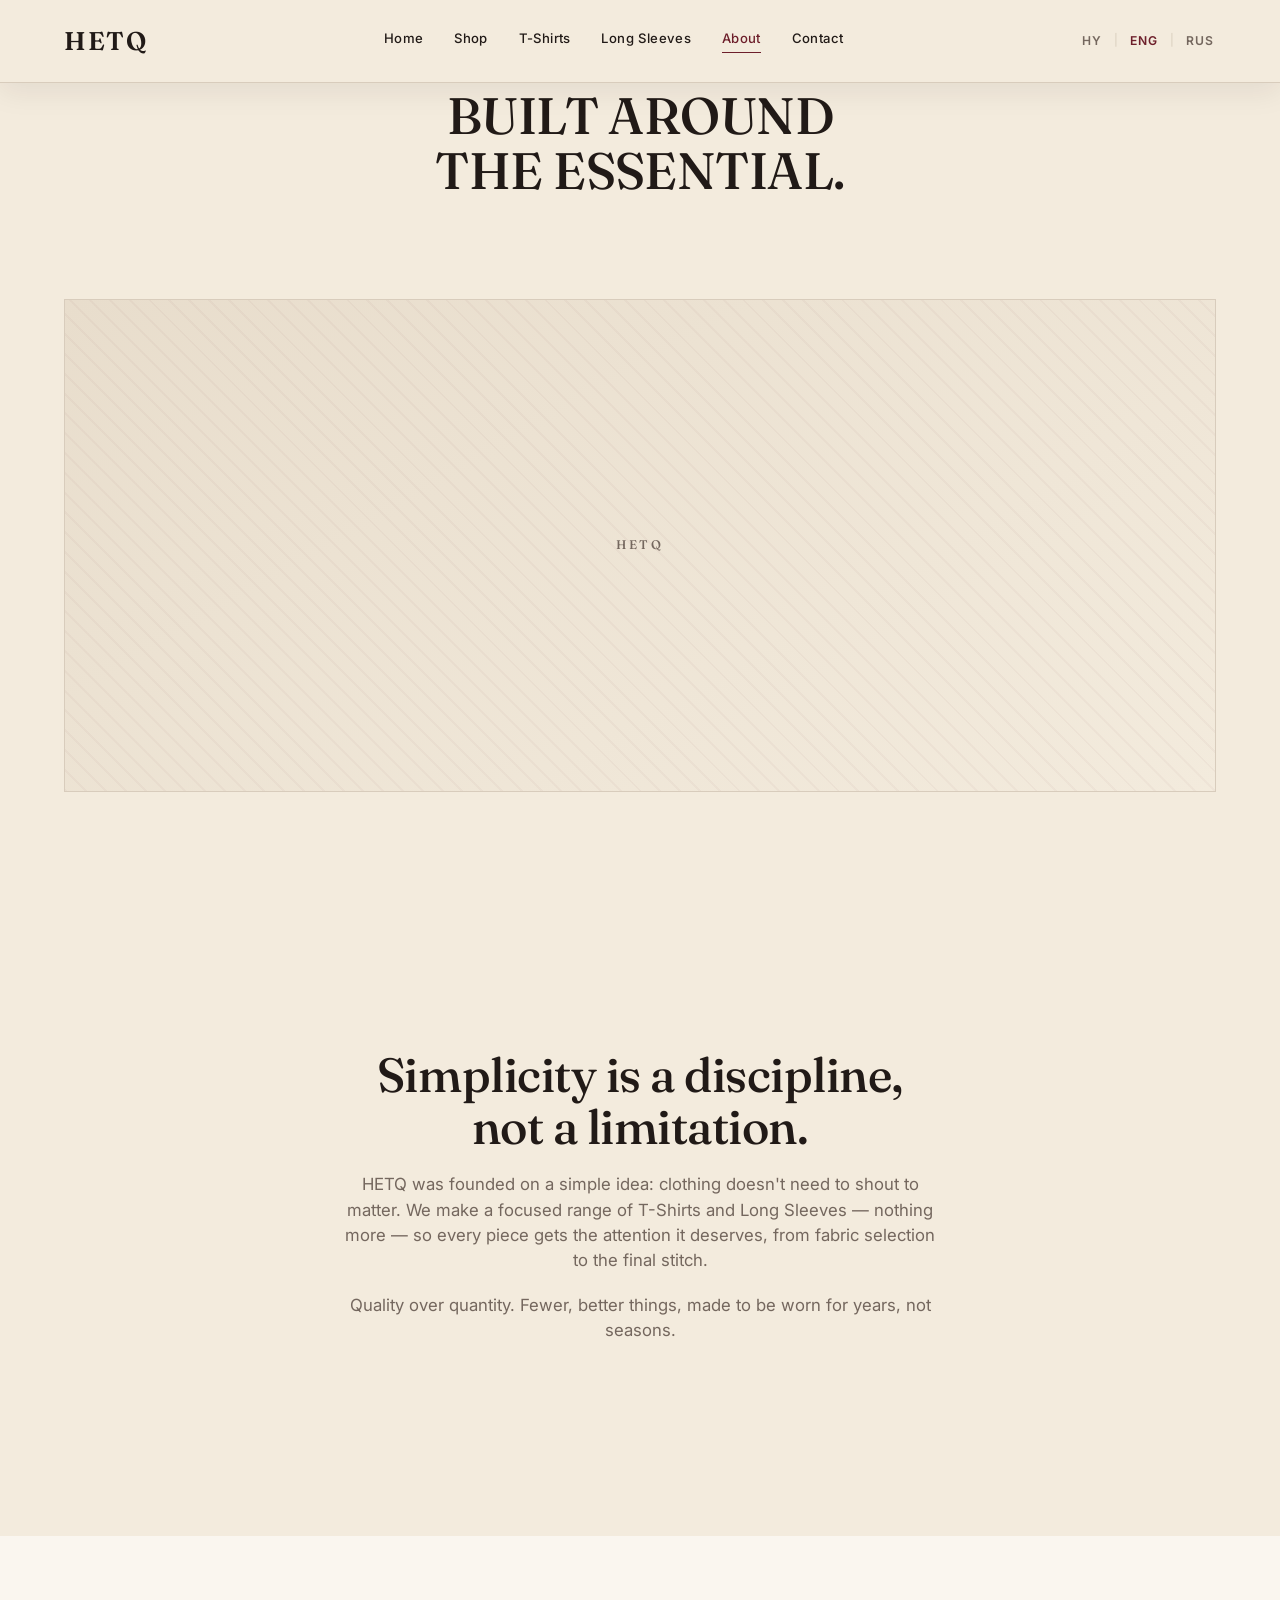
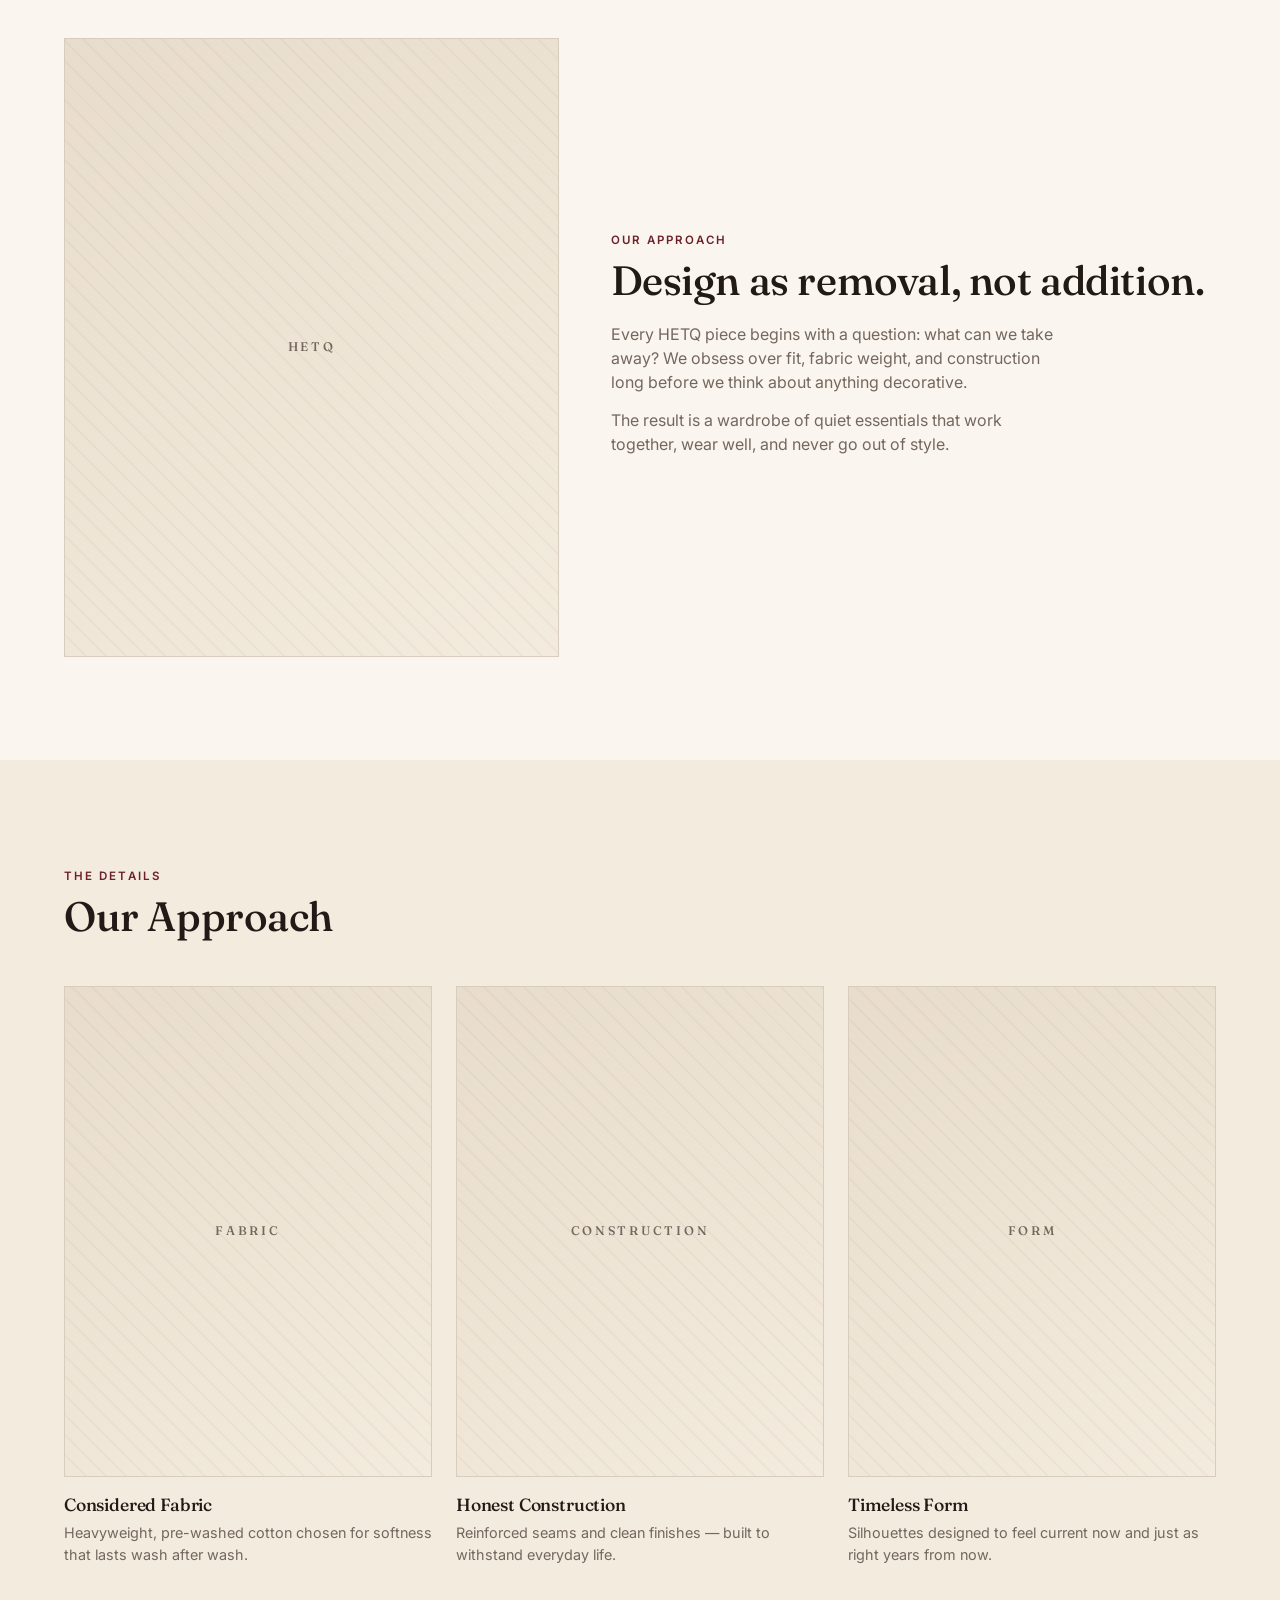
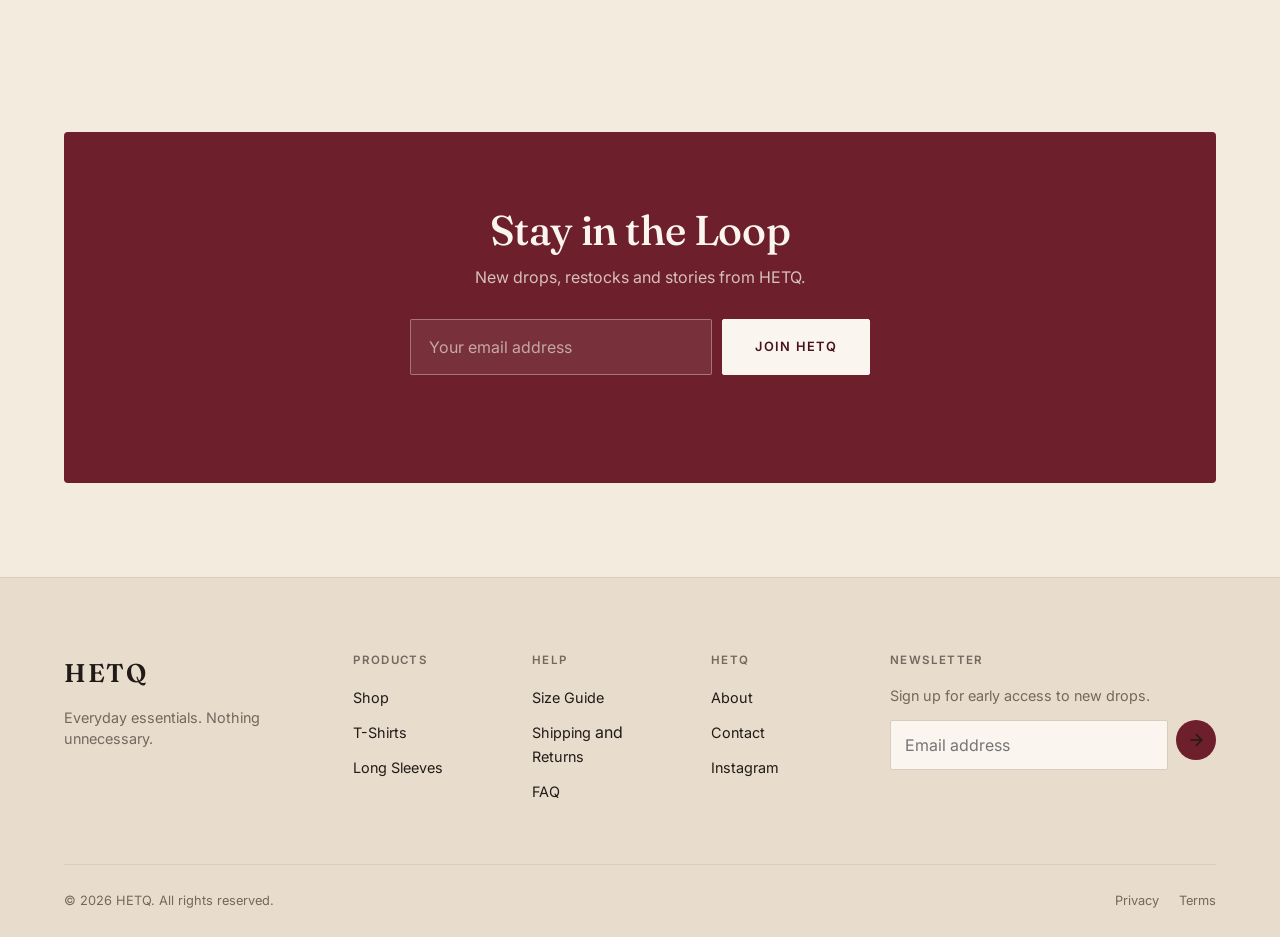
==== commit 41e28a26: "changes Hetq" ====
--- a/about.html
+++ b/about.html
@@ -9,30 +9,25 @@
 </head>
 <body data-page="about">
 
-<div class="announcement-bar">Free shipping on orders over $100</div>
-
 <header class="site-header">
   <div class="container header-inner">
-    <a href="index.html" class="logo">HETQ</a>
+    <a href="/" class="logo">HETQ</a>
     <nav class="main-nav" aria-label="Primary">
-      <a href="index.html">Home</a>
-      <a href="shop.html">Shop</a>
-      <a href="shop.html?category=T-Shirts">T-Shirts</a>
-      <a href="shop.html?category=Long%20Sleeves">Long Sleeves</a>
-      <a href="shop.html#new">New Arrivals</a>
+      <a href="/" data-nav-key="home">Home</a>
+      <a href="shop.html" data-nav-key="shop">Shop</a>
+      <a href="shop.html?category=T-Shirts" data-nav-key="tshirts">T-Shirts</a>
+      <a href="shop.html?category=Long%20Sleeves" data-nav-key="longsleeves">Long Sleeves</a>
+      <a href="about.html" data-nav-key="about">About</a>
+      <a href="#" data-nav-key="contact">Contact</a>
     </nav>
     <div class="header-actions">
-      <button class="icon-btn" data-search-trigger aria-label="Search">
-        <svg viewBox="0 0 24 24" fill="none" stroke-width="1.6"><circle cx="11" cy="11" r="7"/><line x1="21" y1="21" x2="16.65" y2="16.65"/></svg>
-      </button>
-      <a class="icon-btn" href="wishlist.html" aria-label="Wishlist">
-        <svg viewBox="0 0 24 24" fill="none" stroke-width="1.6"><path d="M12 21s-7.5-4.6-10-9.3C.5 8 2 4 6 4c2.2 0 3.7 1.2 6 3.6C14.3 5.2 15.8 4 18 4c4 0 5.5 4 4 7.7C19.5 16.4 12 21 12 21z"/></svg>
-        <span class="badge-count" data-wishlist-count>0</span>
-      </a>
-      <a class="icon-btn" href="cart.html" aria-label="Cart">
-        <svg viewBox="0 0 24 24" fill="none" stroke-width="1.6"><path d="M6 7h12l-1 13H7L6 7z"/><path d="M9 7a3 3 0 0 1 6 0"/></svg>
-        <span class="badge-count" data-cart-count>0</span>
-      </a>
+      <div class="lang-selector" data-lang-selector aria-label="Language selector">
+        <button type="button" class="lang-option" data-lang="HY">HY</button>
+        <span class="lang-sep" aria-hidden="true">|</span>
+        <button type="button" class="lang-option active" data-lang="ENG">ENG</button>
+        <span class="lang-sep" aria-hidden="true">|</span>
+        <button type="button" class="lang-option" data-lang="RUS">RUS</button>
+      </div>
       <button class="hamburger" data-hamburger aria-label="Menu"><span></span><span></span><span></span></button>
     </div>
   </div>
@@ -47,13 +42,13 @@
     </button>
   </div>
   <nav class="mobile-nav-links" aria-label="Mobile">
-    <a href="index.html">Home</a>
-    <a href="shop.html">Shop</a>
-    <a href="shop.html?category=T-Shirts">T-Shirts</a>
-    <a href="shop.html?category=Long%20Sleeves">Long Sleeves</a>
-    <a href="shop.html#new">New Arrivals</a>
+    <a href="/" data-nav-key="home">Home</a>
+    <a href="shop.html" data-nav-key="shop">Shop</a>
+    <a href="shop.html?category=T-Shirts" data-nav-key="tshirts">T-Shirts</a>
+    <a href="shop.html?category=Long%20Sleeves" data-nav-key="longsleeves">Long Sleeves</a>
+    <a href="about.html" data-nav-key="about">About</a>
+    <a href="#" data-nav-key="contact">Contact</a>
     <a href="wishlist.html">Wishlist</a>
-    <a href="about.html">About</a>
   </nav>
   <div class="mobile-nav-foot">HETQ — Everyday essentials. Nothing unnecessary.</div>
 </div>
@@ -168,19 +163,18 @@
         <p>Everyday essentials. Nothing unnecessary.</p>
       </div>
       <div class="footer-col">
-        <h4>Shop</h4>
+        <h4>Products</h4>
         <ul>
-          <li><a href="shop.html?category=T-Shirts">T-Shirts</a></li>
-          <li><a href="shop.html?category=Long%20Sleeves">Long Sleeves</a></li>
-          <li><a href="shop.html#new">New Arrivals</a></li>
+          <li><a href="shop.html" data-nav-key="shop">Shop</a></li>
+          <li><a href="shop.html?category=T-Shirts" data-nav-key="tshirts">T-Shirts</a></li>
+          <li><a href="shop.html?category=Long%20Sleeves" data-nav-key="longsleeves">Long Sleeves</a></li>
         </ul>
       </div>
       <div class="footer-col">
         <h4>Help</h4>
         <ul>
           <li><a href="product.html">Size Guide</a></li>
-          <li><a href="#">Shipping</a></li>
-          <li><a href="#">Returns</a></li>
+          <li><a href="#">Shipping</a> and <a href="#">Returns</a></li>
           <li><a href="#">FAQ</a></li>
         </ul>
       </div>
--- a/css/style.css
+++ b/css/style.css
@@ -271,44 +271,32 @@
 .ratio-tall { aspect-ratio: 4 / 5; }
 .ratio-hero { aspect-ratio: 4 / 5; }
 
-/* ---------- Announcement Bar ---------- */
-.announcement-bar {
-  background: var(--burgundy);
-  color: var(--bg-soft);
-  text-align: center;
-  font-size: 0.72rem;
-  font-weight: 600;
-  letter-spacing: 0.12em;
-  text-transform: uppercase;
-  padding: 10px var(--gutter);
-}
-
-/* ---------- Header ---------- */
+/* ---------- Header ----------
+   The header stays out of the layout flow. It's visible at the top of the
+   page, slides out of view when the user scrolls down, and slides back in
+   as soon as they scroll back up (see initHeader in main.js). */
 .site-header {
-  position: sticky;
+  position: fixed;
   top: 0;
+  left: 0;
+  right: 0;
   z-index: 200;
   background: var(--bg-primary);
-  border-bottom: 1px solid transparent;
-  transition: padding var(--dur-med) var(--ease), box-shadow var(--dur-med) var(--ease),
-    border-color var(--dur-med) var(--ease), background var(--dur-med) var(--ease);
-}
-
-.site-header.scrolled {
-  border-color: var(--border);
+  border-bottom: 1px solid var(--border);
   box-shadow: var(--shadow-soft);
-}
+  transform: translateY(-100%);
+  transition: transform var(--dur-med) var(--ease);
+}
+
+.site-header.visible { transform: translateY(0); }
 
 .header-inner {
   display: flex;
   align-items: center;
   justify-content: space-between;
   gap: 24px;
-  padding-block: 26px;
-  transition: padding var(--dur-med) var(--ease);
-}
-
-.site-header.scrolled .header-inner { padding-block: 14px; }
+  padding-block: 22px;
+}
 
 .logo {
   font-family: var(--font-display);
@@ -350,7 +338,36 @@
 .header-actions {
   display: flex;
   align-items: center;
-  gap: 4px;
+  gap: 20px;
+}
+
+/* ---------- Language Selector ---------- */
+.lang-selector {
+  display: flex;
+  align-items: center;
+  gap: 10px;
+}
+
+.lang-option {
+  font-family: var(--font-body);
+  font-size: 0.76rem;
+  font-weight: 600;
+  letter-spacing: 0.08em;
+  color: var(--text-secondary);
+  padding: 4px 2px;
+  transition: color var(--dur-fast) var(--ease);
+}
+
+.lang-option:hover { color: var(--text-primary); }
+
+.lang-option.active {
+  color: var(--burgundy);
+}
+
+.lang-sep {
+  color: var(--border);
+  font-size: 0.72rem;
+  line-height: 1;
 }
 
 .hamburger {
@@ -521,43 +538,154 @@
 .search-empty { color: var(--text-secondary); margin-top: 32px; text-align: center; }
 .search-hint { color: var(--text-secondary); font-size: 0.85rem; margin-top: 20px; }
 
-/* ---------- Hero ---------- */
-.hero {
-  padding-top: clamp(30px, 6vw, 60px);
-  padding-bottom: clamp(40px, 6vw, 80px);
-}
-
-.hero-grid {
-  display: grid;
-  grid-template-columns: 1.1fr 0.9fr;
-  gap: clamp(24px, 4vw, 60px);
-  align-items: center;
-}
-
-.hero-content { max-width: 560px; }
-
-.hero-content .eyebrow { margin-bottom: 18px; }
-
-.hero-title {
-  font-size: clamp(2.6rem, 6.4vw, 5rem);
+/* ---------- Hero Carousel ---------- */
+.hero-carousel {
+  position: relative;
+  min-height: clamp(600px, 88vh, 880px);
+  overflow: hidden;
+  background: var(--bg-primary);
+  /* Clean beige breathing room below the (page-flow, non-taller) header — belongs
+     to the hero, not the header. --header-height is synced by initHeader() in main.js. */
+  margin-top: calc(var(--header-height, 84px) + 40px);
+}
+
+.hero-slide {
+  position: absolute;
+  inset: 0;
+  display: flex;
+  align-items: center;
+  opacity: 0;
+  z-index: 1;
+  visibility: hidden;
+  pointer-events: none;
+  transition: opacity 0.9s var(--ease), visibility 0s linear 0.9s;
+}
+
+.hero-slide.active {
+  opacity: 1;
+  z-index: 2;
+  visibility: visible;
+  pointer-events: auto;
+  transition: opacity 0.9s var(--ease), visibility 0s linear 0s;
+}
+
+.hero-slide-grid {
+  display: flex;
+  align-items: center;
+  gap: clamp(32px, 5vw, 80px);
+  width: 100%;
+  padding-block: clamp(40px, 6vw, 72px);
+}
+
+.hero-slide-content { flex: 1 1 46%; max-width: 560px; }
+
+.hero-slide-content .eyebrow { margin-bottom: 18px; }
+
+/* Premium editorial entrance: text drifts in sideways with a small stagger,
+   the image settles in from a subtle scale. Reversing on exit gives the
+   outgoing slide the same motion (text continues sideways, image scales up)
+   without needing a separate "leaving" state. */
+.hero-slide-content > * {
+  opacity: 0;
+  transform: translateX(-24px);
+  transition: opacity 0.7s var(--ease), transform 0.7s var(--ease);
+}
+
+.hero-slide.active .hero-slide-content > * {
+  opacity: 1;
+  transform: translateX(0);
+}
+
+.hero-slide-content > *:nth-child(1) { transition-delay: 0s; }
+.hero-slide-content > *:nth-child(2) { transition-delay: 0.08s; }
+.hero-slide-content > *:nth-child(3) { transition-delay: 0.16s; }
+.hero-slide-content > *:nth-child(4) { transition-delay: 0.24s; }
+
+.hero-slide-visual .placeholder {
+  opacity: 0;
+  transform: scale(1.04);
+  transition: opacity 0.9s var(--ease), transform 0.9s var(--ease);
+}
+
+.hero-slide.active .hero-slide-visual .placeholder {
+  opacity: 1;
+  transform: scale(1);
+}
+
+.hero-slide-title {
+  font-size: clamp(2.4rem, 5.4vw, 4.4rem);
   text-transform: uppercase;
 }
 
-.hero-text {
-  margin-top: 22px;
+.hero-slide-text {
+  margin-top: 20px;
   color: var(--text-secondary);
   font-size: clamp(1rem, 1.1vw, 1.1rem);
-  max-width: 40ch;
-}
-
-.hero-actions {
+  max-width: 42ch;
+}
+
+.hero-slide-actions {
   display: flex;
   gap: 16px;
-  margin-top: 36px;
+  margin-top: 32px;
   flex-wrap: wrap;
 }
 
-.hero-visual .placeholder { aspect-ratio: 3/4; }
+.hero-slide-visual { flex: 1 1 46%; }
+.hero-slide-visual .placeholder { aspect-ratio: 3/4; }
+
+/* Hero product image: front image shows by default, back image crossfades
+   in on hover. Both images are absolutely stacked in the same box (the
+   placeholder's own size is fixed via aspect-ratio), so nothing shifts. */
+.hero-slide-visual .placeholder img.hero-product-image-front,
+.hero-slide-visual .placeholder img.hero-product-image-back {
+  position: absolute;
+  inset: 0;
+  width: 100%;
+  height: 100%;
+  object-fit: contain;
+  transition: opacity 0.5s ease, transform 0.5s ease;
+}
+
+.hero-slide-visual .placeholder img.hero-product-image-front { opacity: 1; z-index: 2; }
+.hero-slide-visual .placeholder img.hero-product-image-back { opacity: 0; z-index: 1; transform: scale(1); }
+
+/* Hover only on devices with real hover + a precise pointer (desktop mice) —
+   touch/tablet always keeps showing the front image. */
+@media (hover: hover) and (pointer: fine) {
+  .hero-slide-visual .placeholder:hover img.hero-product-image-front { opacity: 0; }
+  .hero-slide-visual .placeholder:hover img.hero-product-image-back {
+    opacity: 1;
+    transform: scale(1.015);
+  }
+}
+
+@media (prefers-reduced-motion: reduce) {
+  .hero-slide-visual .placeholder img.hero-product-image-front,
+  .hero-slide-visual .placeholder img.hero-product-image-back {
+    transition: opacity 0.3s ease;
+    transform: none;
+  }
+  .hero-slide-visual .placeholder:hover img.hero-product-image-back { transform: none; }
+}
+
+/* All slides share this single template — only text/links differ per slide */
+.hero-slide--tone-1 { background: var(--bg-primary); }
+
+@media (prefers-reduced-motion: reduce) {
+  .hero-slide,
+  .hero-slide.active {
+    transition: opacity 0.3s ease, visibility 0s linear 0s;
+  }
+  .hero-slide-content > *,
+  .hero-slide.active .hero-slide-content > *,
+  .hero-slide-visual .placeholder,
+  .hero-slide.active .hero-slide-visual .placeholder {
+    transform: none;
+    transition: opacity 0.3s ease;
+    transition-delay: 0s;
+  }
+}
 
 .reveal {
   opacity: 0;
@@ -583,71 +711,6 @@
 .section-soft { background: var(--bg-soft); }
 .section-tight { padding-block: clamp(40px, 5vw, 70px); }
 
-/* ---------- Category Cards ---------- */
-.category-grid {
-  display: grid;
-  grid-template-columns: 1fr 1fr;
-  gap: clamp(16px, 2vw, 28px);
-}
-
-.category-card {
-  position: relative;
-  display: block;
-  overflow: hidden;
-  border-radius: var(--radius-md);
-}
-
-.category-card .placeholder {
-  aspect-ratio: 3/4;
-  transition: transform 0.9s var(--ease);
-  border-radius: var(--radius-md);
-}
-
-.category-card:hover .placeholder { transform: scale(1.05); }
-
-.category-card::after {
-  content: '';
-  position: absolute;
-  inset: 0;
-  background: linear-gradient(to top, rgba(33,26,23,0.55), rgba(33,26,23,0) 55%);
-  opacity: 0;
-  transition: opacity var(--dur-med) var(--ease);
-}
-
-.category-card:hover::after { opacity: 1; }
-
-.category-card-content {
-  position: absolute;
-  left: 0;
-  right: 0;
-  bottom: 0;
-  padding: clamp(20px, 3vw, 36px);
-  color: var(--white);
-  transform: translateY(6px);
-  transition: transform var(--dur-med) var(--ease);
-}
-
-.category-card:hover .category-card-content { transform: translateY(0); }
-
-.category-card-content h3 {
-  font-size: clamp(1.4rem, 2.4vw, 2rem);
-  color: var(--white);
-}
-
-.category-card-link {
-  display: inline-flex;
-  align-items: center;
-  gap: 8px;
-  margin-top: 14px;
-  font-size: 0.78rem;
-  font-weight: 600;
-  letter-spacing: 0.08em;
-  text-transform: uppercase;
-}
-
-.category-card-link .arrow { transition: transform var(--dur-fast) var(--ease); }
-.category-card:hover .category-card-link .arrow { transform: translateX(6px); }
-
 /* ---------- Product Grid & Cards ---------- */
 .product-grid {
   display: grid;
@@ -655,6 +718,9 @@
   gap: clamp(20px, 2.4vw, 36px) clamp(16px, 2vw, 28px);
 }
 
+/* Shop page grid shows 3 per row instead of the default 4 */
+.product-grid[data-shop-grid] { grid-template-columns: repeat(3, 1fr); }
+
 .product-card {
   position: relative;
 }
@@ -672,6 +738,32 @@
 }
 
 .product-card:hover .product-media .placeholder { transform: scale(1.045); }
+
+/* Front/back product photo hover — reused for product cards, wishlist
+   cards, and the product detail gallery main image. Both images are
+   absolutely stacked in the same box, so nothing shifts on hover. */
+.placeholder img.front-image,
+.placeholder img.back-image {
+  position: absolute;
+  inset: 0;
+  width: 100%;
+  height: 100%;
+  object-fit: contain;
+  transition: opacity 0.45s ease;
+}
+
+.placeholder img.front-image { opacity: 1; z-index: 2; }
+.placeholder img.back-image { opacity: 0; z-index: 1; }
+
+@media (hover: hover) and (pointer: fine) {
+  .placeholder.product-image-flip:hover img.front-image { opacity: 0; }
+  .placeholder.product-image-flip:hover img.back-image { opacity: 1; }
+}
+
+@media (prefers-reduced-motion: reduce) {
+  .placeholder img.front-image,
+  .placeholder img.back-image { transition: opacity 0.2s ease; }
+}
 
 .product-badge {
   position: absolute;
@@ -862,6 +954,7 @@
   background: var(--bg-secondary);
   border-top: 1px solid var(--border);
   padding-block: clamp(50px, 6vw, 80px) 26px;
+  margin-top: 30px;
 }
 
 .footer-top {
@@ -944,17 +1037,7 @@
   flex-wrap: wrap;
 }
 
-.shop-count { font-size: 0.85rem; color: var(--text-secondary); }
-
-.shop-toolbar-right { display: flex; align-items: center; gap: 14px; }
-
-.sort-select {
-  background: var(--bg-soft);
-  border: 1px solid var(--border);
-  padding: 10px 14px;
-  border-radius: var(--radius-sm);
-  font-size: 0.82rem;
-}
+.shop-toolbar-right { display: flex; align-items: center; gap: 14px; margin-left: auto; }
 
 .filter-toggle {
   display: none;
@@ -1105,7 +1188,7 @@
 
 .gallery-thumbs {
   display: grid;
-  grid-template-columns: repeat(4, 1fr);
+  grid-template-columns: repeat(2, 100px);
   gap: 10px;
   margin-top: 12px;
 }
@@ -1119,6 +1202,7 @@
 
 .gallery-thumbs .placeholder.active { border-color: var(--burgundy); }
 .gallery-thumbs .placeholder span { font-size: 0.5rem; }
+.gallery-thumbs .placeholder img { object-fit: contain; }
 
 .product-info-panel { max-width: 480px; }
 
@@ -1595,10 +1679,14 @@
 }
 
 @media (max-width: 900px) {
-  .hero-grid { grid-template-columns: 1fr; }
-  .hero-visual { order: -1; }
-  .hero-content { max-width: 100%; }
-  .category-grid { grid-template-columns: 1fr; }
+  .hero-carousel {
+    min-height: clamp(620px, 130vw, 780px);
+    margin-top: calc(var(--header-height, 76px) + 24px);
+  }
+  .hero-slide-grid { flex-direction: column !important; text-align: center; padding-block: 48px 36px; }
+  .hero-slide-content, .hero-slide-visual { max-width: 100%; width: 100%; }
+  .hero-slide-visual { order: -1; }
+  .hero-slide-actions { justify-content: center; }
   .editorial, .editorial-reverse .editorial { grid-template-columns: 1fr; }
   .editorial-visual, .editorial-reverse .editorial-visual { order: -1 !important; }
   .editorial-reverse .editorial-content { order: 2 !important; }
@@ -1615,22 +1703,23 @@
 
 @media (max-width: 640px) {
   .header-inner { padding-block: 18px; }
-  .site-header.scrolled .header-inner { padding-block: 12px; }
   .logo { font-size: 1.3rem; }
-  .hero-actions { flex-direction: column; align-items: stretch; }
-  .hero-actions .btn { width: 100%; }
+  .hero-slide-actions { flex-direction: column; align-items: stretch; }
+  .hero-slide-actions .btn { width: 100%; }
   .section-head { flex-direction: column; align-items: flex-start; }
   .values-grid { grid-template-columns: 1fr 1fr; gap: 20px; }
   .cart-item { grid-template-columns: 76px 1fr; }
   .cart-item-controls { grid-column: 1/-1; flex-direction: row; justify-content: space-between; align-items: center; margin-top: 10px; }
   .form-grid { grid-template-columns: 1fr; }
   .footer-bottom { flex-direction: column; align-items: flex-start; }
-  .gallery-thumbs { grid-template-columns: repeat(4, 1fr); }
 }
 
 @media (max-width: 480px) {
   .product-grid, .wishlist-grid { grid-template-columns: repeat(2, 1fr); gap: 14px 12px; }
   .values-grid { grid-template-columns: 1fr; }
   .product-actions-row { flex-direction: column; }
+  .header-actions { gap: 12px; }
+  .lang-selector { gap: 6px; }
+  .lang-option { font-size: 0.7rem; }
   :root { --gutter: 18px; }
 }
